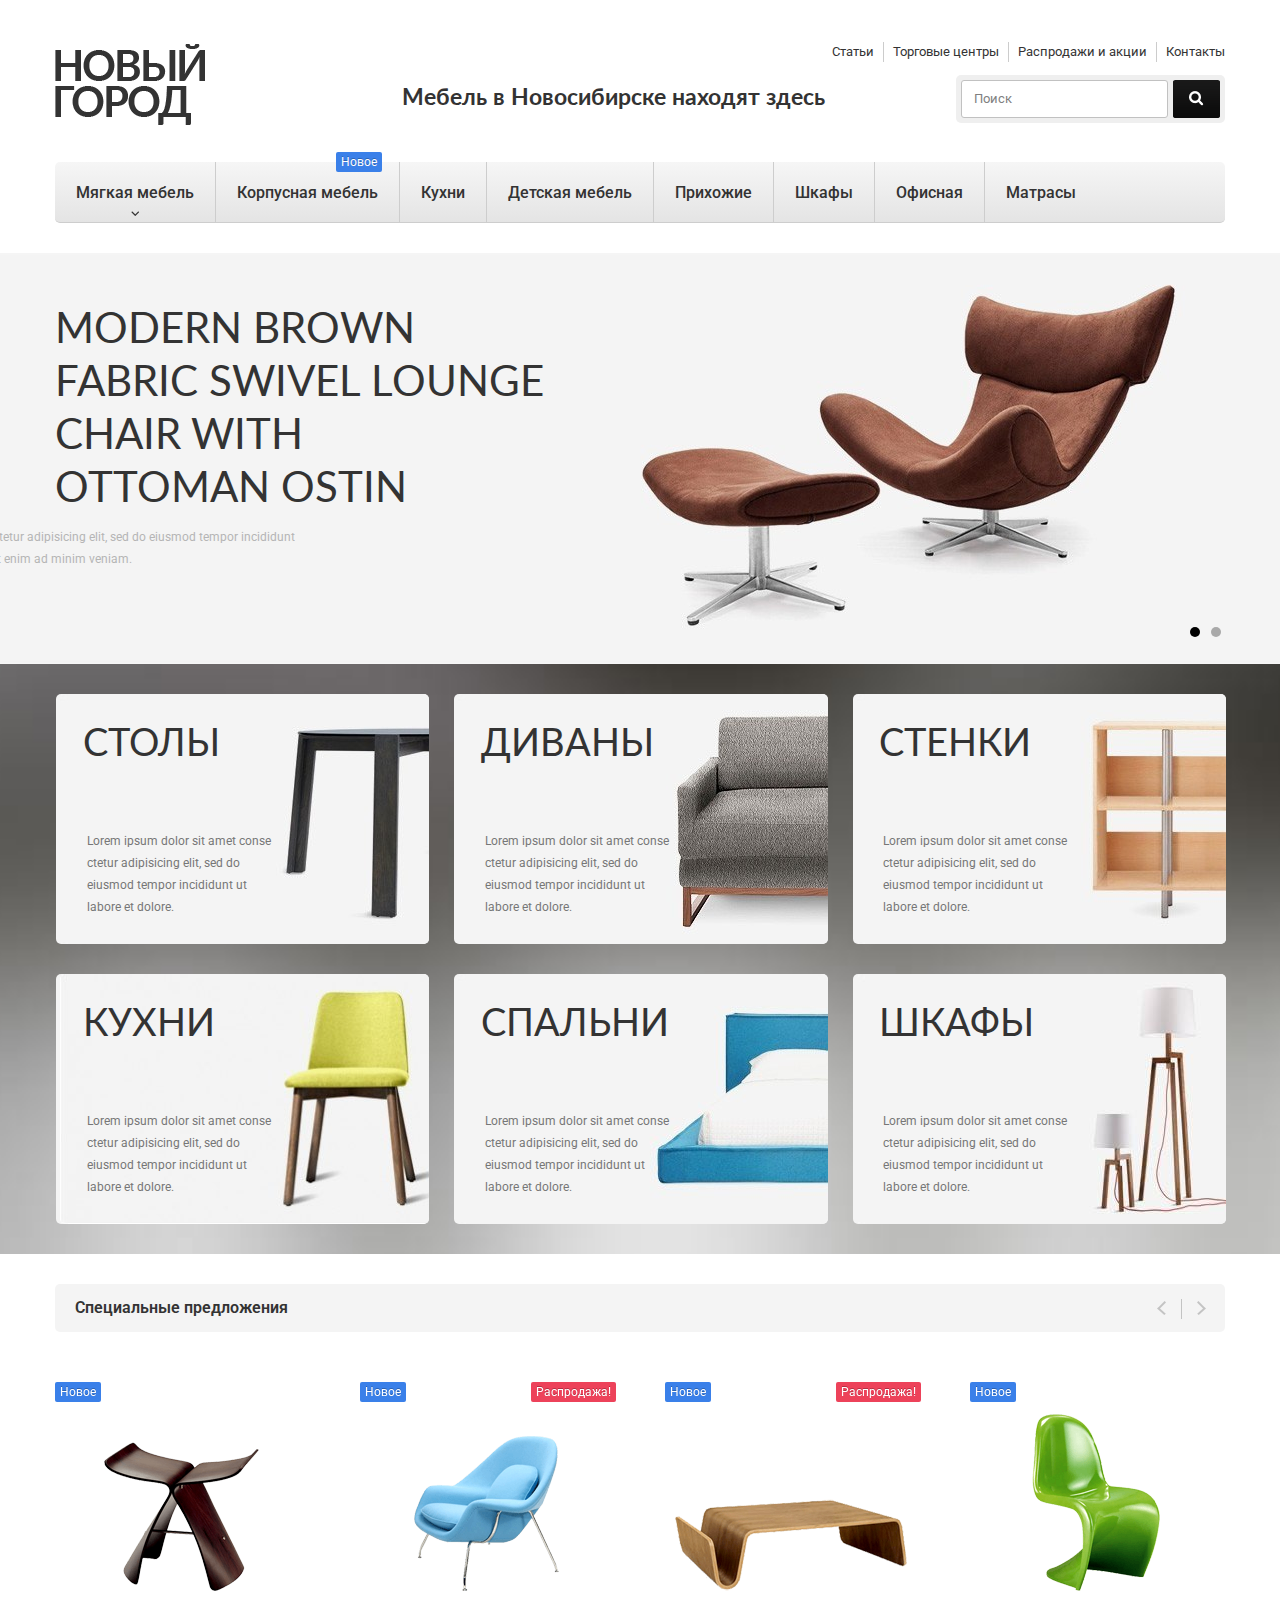
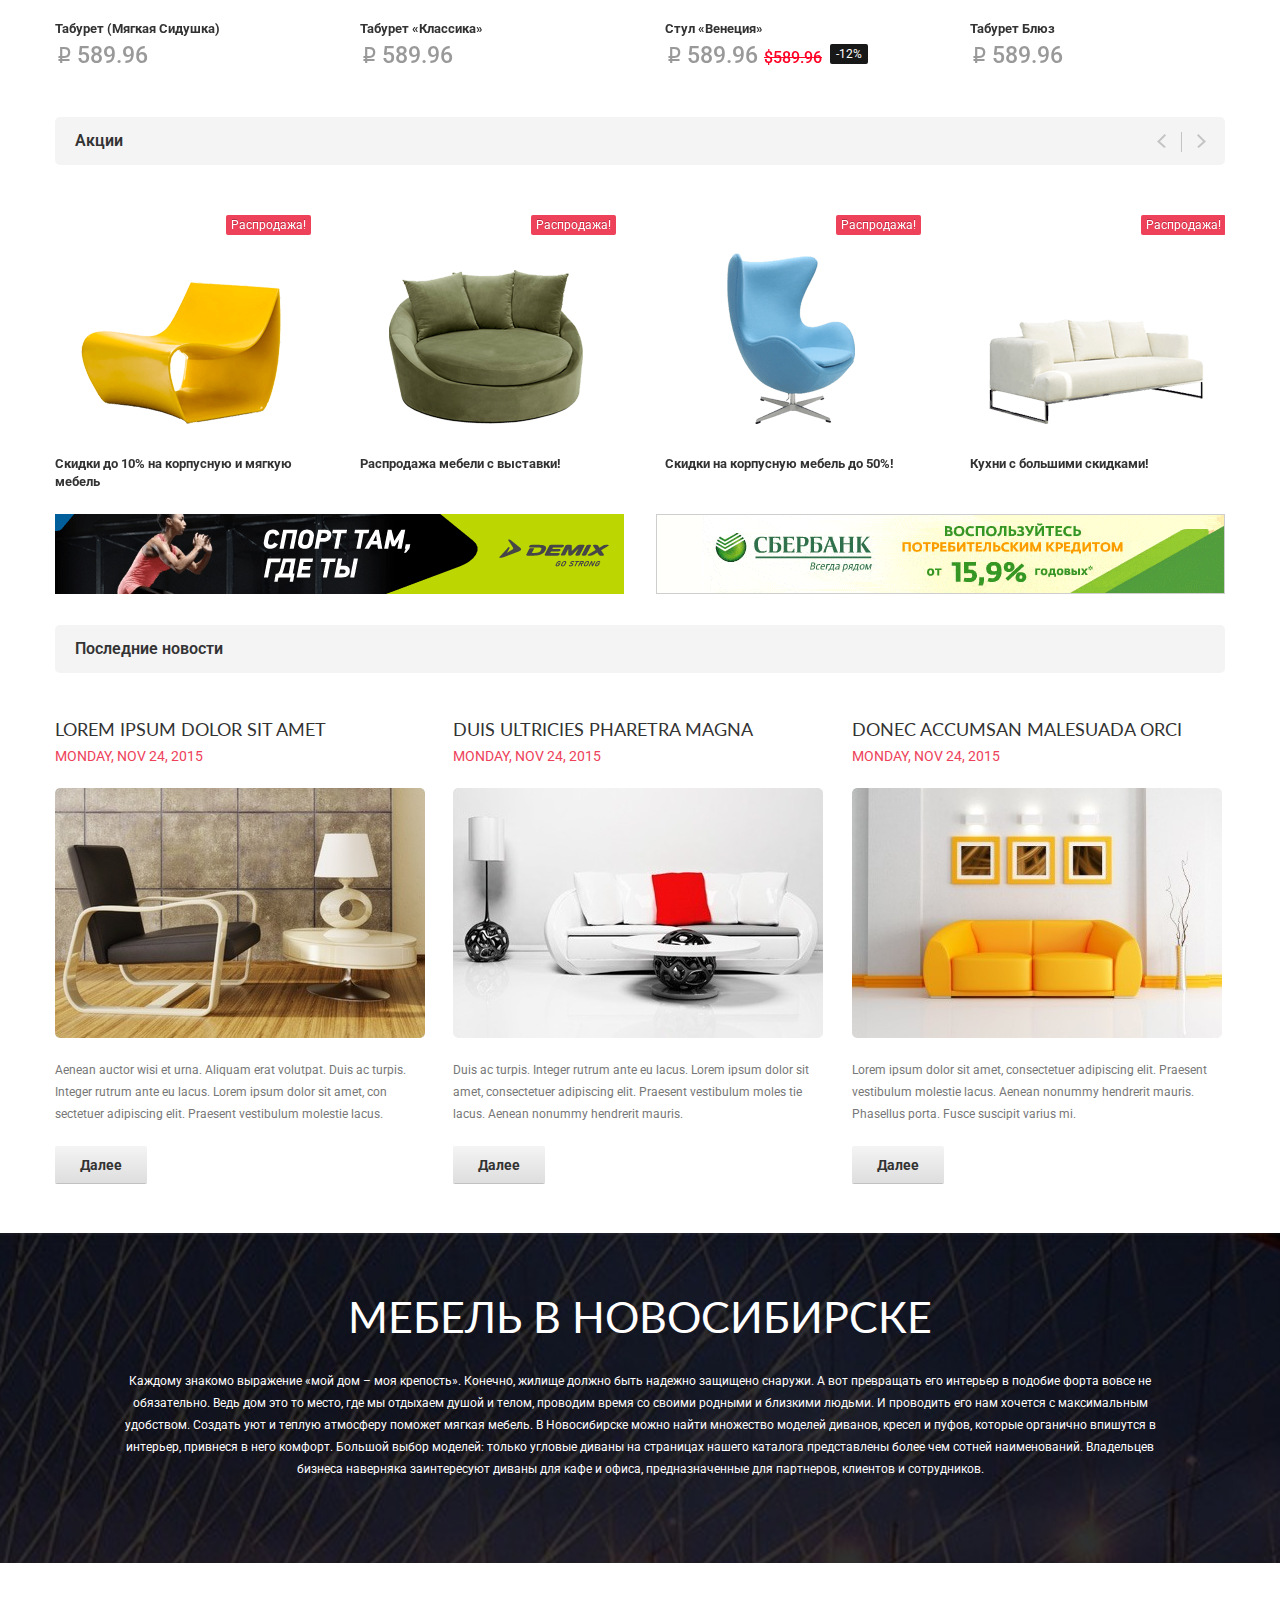
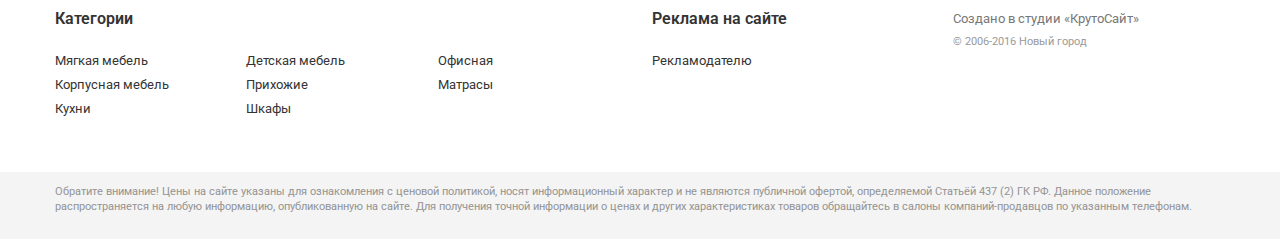
==== index.html @ 01417263 "first commit" ====
<!DOCTYPE HTML>
<html class="no-js">
<head>
  <meta http-equiv="Content-Type" content="text/html; charset=utf-8">
  <meta name="SKYPE_TOOLBAR" content="SKYPE_TOOLBAR_PARSER_COMPATIBLE" />
  <meta name = "format-detection" content = "telephone=no" />
  <meta name="viewport" content="width=device-width, initial-scale=1.0">
  <meta name="HandheldFriendly" content="true">
  <title>Новый город - Главная страница</title>
  <meta name="Description" content="">
  <meta name="Keywords" content="">
  <link rel="stylesheet" type="text/css" href="css/normalize.css" />
  <link rel="stylesheet" type="text/css" href="css/bootstrap.css" />
  <link rel="stylesheet" type="text/css" href="css/homeslider.css" />
  <link rel="stylesheet" type="text/css" href="css/slick.css" />
  <link rel="stylesheet" type="text/css" href="css/tm-media-parallax-styles.css" />
  <link rel="stylesheet" type="text/css" href="css/custom.css" />
  <link rel="stylesheet" type="text/css" href="css/bootstrap-responsive.css" />
  <link href='https://fonts.googleapis.com/css?family=Roboto:400,100,100italic,300,300italic,400italic,500,500italic,700,700italic,900,900italic&subset=latin,latin-ext,cyrillic-ext,cyrillic' rel='stylesheet' type='text/css'>
  <link href='https://fonts.googleapis.com/css?family=Lato:400,100,100italic,300,300italic,400italic,700,700italic,900,900italic&subset=latin,latin-ext,cyrillic-ext,cyrillic' rel='stylesheet' type='text/css'>
</head>

<body>

  <div class="wrapper">
  	
    <header>
      <div class="container-fluid">
       <div class="row-fluid">
        <ul class="top-nav pull-right">
          <li><a href="#">Статьи</a></li>
          <li><a href="#">Торговые центры</a></li>
          <li><a href="#">Распродажи и акции</a></li>
          <li><a href="#">Контакты</a></li>
        </ul>
      </div>
      <a href="#" title="" class="logo"><img src="img/logo.png" alt=""></a>
      <div class="top-search">
      	<form action="#" method="post">
         <fieldset>
           <input type="text" placeholder="Поиск">
           <input type="submit" value="">
         </fieldset>
       </form>
     </div>
     <span class="slogan">Мебель в Новосибирске находят здесь</span>
     <div class="clearfix"></div>
   </div>
 </header>
 
 <div class="nav_wrap">
  <div class="container-fluid">
   <span id="mobile_nav"></span>
   <ul class="nav">
    <li>
      <a href="#" class="sub">Мягкая мебель</a>
      <div class="megamenu">
        <div class="megamenu_wrap">
          <div class="megamenu_img"><a href="#"><img src="img/megamenu_img.jpg" alt=""></a></div>
          <div class="megamenu_content">
            <ul class="sub_categories">
              <li><a href="#">Диваны</a></li>
              <li><a href="#">Кресла</a></li>
              <li><a href="#">Диваны для кафе и офиса</a></li>
              <li><a href="#">Угловые диваны</a></li>
              <li><a href="#">Пуфы и банкетки</a></li>
              <li><a href="#">Бескаркасная мебель</a></li>
              <li><a href="#">Комплекты мягкой мебели</a></li>
              <li><a href="#">Элитные диваны</a></li>
              <li><a href="#">Кресла-качалки</a></li>
            </ul>
            <div class="megamenu_banner"><a href="#"><img src="img/megamenu_banner1.png" alt=""></a></div>
            <div class="megamenu_banner"><a href="#"><img src="img/megamenu_banner2.png" alt=""></a></div>
          </div>
          <div class="clearfix"></div>
        </div>
      </div>
    </li>
    <li><a href="#">Корпусная мебель <span class="label">Новое</span></a></li>
    <li><a href="#">Кухни</a></li>
    <li><a href="#">Детская мебель</a></li>
    <li><a href="#">Прихожие</a></li>
    <li><a href="#">Шкафы</a></li>
    <li><a href="#">Офисная</a></li>
    <li><a href="#">Матрасы</a></li>
  </ul>
</div>
</div>
<div class="nav_place"></div>


<div id="homepage-slider">
  <ul id="homeslider">
    <li class="homeslider-container">
      <a href="#" title="sample-1">
        <img src="img/main_slider/slider_img_1.jpg" alt="" />
      </a>
      <div class="homeslider-description">
        <h2>MODERN BROWN <br>FABRIC SWIVEL LOUNGE <br>CHAIR WITH <br>OTTOMAN OSTIN</h2>
        <p>Lorem ipsum dolor sit amet conse ctetur adipisicing elit, sed do eiusmod tempor incididunt ut labore et dolore magna aliqua. Ut enim ad minim veniam.</p>
      </div>
    </li>
    <li class="homeslider-container">
      <a href="#" title="sample-2">
        <img src="img/main_slider/slider_img_2.jpg" alt="" />
      </a>
      <div class="homeslider-description">
       <h2>Egg Chair <br>by Arne Jacobsen</h2>
       <p>Lorem ipsum dolor sit amet conse ctetur adipisicing elit, sed do eiusmod tempor incididunt ut labore et dolore magna aliqua. Ut enim ad minim veniam.</p>
     </div>
   </li>
 </ul>
</div>

<div class="categories container" id="parallax_box">
  <div class="container-fluid">
   <div class="row-fluid">
    <ul class="category_list">
      <li class="revealOnScroll span4">
        <a href="#" class="item-link">
          <img src="img/tables.jpg" class="item-img" alt="" />
          <span class="item-html">
            <strong>Столы</strong>
            <span>Lorem ipsum dolor sit amet conse ctetur adipisicing elit, sed do eiusmod tempor incididunt ut labore et dolore.</span>
          </span>
        </a>
      </li>
      <li class="revealOnScroll span4">
        <a href="#" class="item-link">
          <img src="img/sofas.jpg" class="item-img" alt="" />
          <span class="item-html">
            <strong>диваны</strong>
            <span>Lorem ipsum dolor sit amet conse ctetur adipisicing elit, sed do eiusmod tempor incididunt ut labore et dolore.</span>
          </span>
        </a>
      </li>
      <li class="revealOnScroll span4">
        <a href="#" class="item-link">
          <img src="img/walls.jpg" class="item-img" alt="" />
          <span class="item-html">
            <strong>стенки</strong>
            <span>Lorem ipsum dolor sit amet conse ctetur adipisicing elit, sed do eiusmod tempor incididunt ut labore et dolore.</span>
          </span>
        </a>
      </li>
      <li class="revealOnScroll span4">
        <a href="#" class="item-link">
          <img src="img/kitchens.jpg" class="item-img" alt="" />
          <span class="item-html">
            <strong>кухни</strong>
            <span>Lorem ipsum dolor sit amet conse ctetur adipisicing elit, sed do eiusmod tempor incididunt ut labore et dolore.</span>
          </span>
        </a>
      </li>
      <li class="revealOnScroll span4">
        <a href="#" class="item-link">
          <img src="img/bedrooms.jpg" class="item-img" alt="" />
          <span class="item-html">
            <strong>спальни</strong>
            <span>Lorem ipsum dolor sit amet conse ctetur adipisicing elit, sed do eiusmod tempor incididunt ut labore et dolore.</span>
          </span>
        </a>
      </li>
      <li class="revealOnScroll span4">
        <a href="#" class="item-link">
          <img src="img/cupboards.jpg" class="item-img" alt="" />
          <span class="item-html">
            <strong>шкафы</strong>
            <span>Lorem ipsum dolor sit amet conse ctetur adipisicing elit, sed do eiusmod tempor incididunt ut labore et dolore.</span>
          </span>
        </a>
      </li>
    </ul>
    <div class="show_more_mobile" id="show_more_categories">показать еще</div> 
  </div>   
</div>                       
</div>

<div class="container-fluid slider_box_wrap">
  <div class="headline">
    <h4>Специальные предложения</h4>
  </div>
  
  <div class="carousel_wrap">
    <div id="offers_slider" class="carousel_slider">
      <div class="slider_item">
        <div class="item_box">
          <span class="label label_left">Новое</span>
          <span class="item_preview">
            <a href="#"><img src="img/temp/img1.png" alt=""></a>
          </span>
          <span class="item_name">Табурет (Мягкая Сидушка)</span>
          <span class="item_cost"><span class="rub">i</span> 589.96</span>
        </div>
      </div>
      <div class="slider_item">
        <div class="item_box">
          <span class="label label_left">Новое</span>
          <span class="label label_right label_sale">Распродажа!</span>
          <span class="item_preview">
            <a href="#"><img src="img/temp/img2.png" alt=""></a>
          </span>
          <span class="item_name">Табурет «Классика»</span>
          <span class="item_cost"><span class="rub">i</span> 589.96</span>
        </div>
      </div>
      <div class="slider_item">
        <div class="item_box">
          <span class="label label_left">Новое</span>
          <span class="label label_right label_sale">Распродажа!</span>
          <span class="item_preview">
            <a href="#"><img src="img/temp/img3.png" alt=""></a>
          </span>
          <span class="item_name">Стул «Венеция»</span>
          <span class="item_cost"><span class="rub">i</span> 589.96</span>
          <span class="item_cost_old">$589.96</span>
          <span class="item_discount">-12%</span>
        </div>
      </div>
      <div class="slider_item">
        <div class="item_box">
          <span class="label label_left">Новое</span>
          <span class="item_preview">
            <a href="#"><img src="img/temp/img4.png" alt=""></a>
          </span>
          <span class="item_name">Табурет Блюз</span>
          <span class="item_cost"><span class="rub">i</span> 589.96</span>
        </div>
      </div>
      <div class="slider_item">
        <div class="item_box">
          <span class="label label_left">Новое</span>
          <span class="item_preview">
            <a href="#"><img src="img/temp/img1.png" alt=""></a>
          </span>
          <span class="item_name">Табурет (Мягкая Сидушка)</span>
          <span class="item_cost"><span class="rub">i</span> 589.96</span>
        </div>
      </div>
      <div class="slider_item">
        <div class="item_box">
          <span class="label label_left">Новое</span>
          <span class="label label_right label_sale">Распродажа!</span>
          <span class="item_preview">
            <a href="#"><img src="img/temp/img2.png" alt=""></a>
          </span>
          <span class="item_name">Табурет «Классика»</span>
          <span class="item_cost"><span class="rub">i</span> 589.96</span>
        </div>
      </div>
    </div>
  </div>
</div>

<div class="container-fluid slider_box_wrap">
  <div class="headline">
    <h4>Aкции</h4>
  </div>
  
  <div class="carousel_wrap">
    <div id="actions_slider" class="carousel_slider">
      <div class="slider_item">
        <div class="item_box">
          <span class="label label_right label_sale">Распродажа!</span>
          <span class="item_preview">
            <a href="#"><img src="img/temp/img5.png" alt=""></a>
          </span>
          <span class="action_text">Скидки до 10% на корпусную и мягкую мебель</span>
        </div>
      </div>
      <div class="slider_item">
        <div class="item_box">
          <span class="label label_right label_sale">Распродажа!</span>
          <span class="item_preview">
            <a href="#"><img src="img/temp/img6.png" alt=""></a>
          </span>
          <span class="action_text">Распродажа мебели с выставки!</span>
        </div>
      </div>
      <div class="slider_item">
        <div class="item_box">
          <span class="label label_right label_sale">Распродажа!</span>
          <span class="item_preview">
            <a href="#"><img src="img/temp/img7.png" alt=""></a>
          </span>
          <span class="action_text">Скидки на корпусную мебель до 50%!</span>
        </div>
      </div>
      <div class="slider_item">
        <div class="item_box">
          <span class="label label_right label_sale">Распродажа!</span>
          <span class="item_preview">
            <a href="#"><img src="img/temp/img8.png" alt=""></a>
          </span>
          <span class="action_text">Кухни с большими скидками!</span>
        </div>
      </div>
      <div class="slider_item">
        <div class="item_box">
          <span class="label label_right label_sale">Распродажа!</span>
          <span class="item_preview">
            <a href="#"><img src="img/temp/img7.png" alt=""></a>
          </span>
          <span class="action_text">Скидки на корпусную мебель до 50%!</span>
        </div>
      </div>
      <div class="slider_item">
        <div class="item_box">
          <span class="label label_right label_sale">Распродажа!</span>
          <span class="item_preview">
            <a href="#"><img src="img/temp/img8.png" alt=""></a>
          </span>
          <span class="action_text">Кухни с большими скидками!</span>
        </div>
      </div>
    </div>
  </div>
</div>  

<div class="banners_box">
  <div class="container-fluid">
    <div class="row-fluid">
      <div class="span6 pull-left"><a href="#"><img src="img/temp/banner1.png" alt=""></a></div>
      <div class="span6 pull-right"><a href="#"><img src="img/temp/banner2.png" alt=""></a></div>
    </div>
  </div>
</div>  

<div class="news_box" id="home_news">
  <div class="container-fluid">
    <div class="headline">
      <h4>Последние новости</h4>
    </div>
    <div class="row-fluid">
      <div class="span4 news_item">
        <h5>Lorem ipsum dolor sit amet</h5>
        <span class="news_date">Monday, Nov 24, 2015</span>
        <a href="#" class="news_item_img"><img src="img/temp/news_img1.jpg" alt=""></a>
        <p>Aenean auctor wisi et urna. Aliquam erat volutpat. Duis ac turpis. Integer rutrum ante eu lacus. Lorem ipsum dolor sit amet, con
          sectetuer adipiscing elit. Praesent vestibulum molestie lacus. </p>
          <a href="#" class="btn-link">Далее</a>
        </div>
        <div class="span4 news_item">
          <h5>Duis ultricies pharetra magna</h5>
          <span class="news_date">Monday, Nov 24, 2015</span>
          <a href="#" class="news_item_img"><img src="img/temp/news_img2.jpg" alt=""></a>
          <p>Duis ac turpis. Integer rutrum ante eu lacus. Lorem ipsum dolor 
            sit amet, consectetuer adipiscing elit. Praesent vestibulum moles
            tie lacus. Aenean nonummy hendrerit mauris. </p>
            <a href="#" class="btn-link">Далее</a>
          </div>
          <div class="span4 news_item">
            <h5>Donec accumsan malesuada orci</h5>
            <span class="news_date">Monday, Nov 24, 2015</span>
            <a href="#" class="news_item_img"><img src="img/temp/news_img3.jpg" alt=""></a>
            <p>Lorem ipsum dolor sit amet, consectetuer adipiscing elit. Praesent vestibulum molestie lacus. Aenean nonummy hendrerit mauris. Phasellus porta. Fusce suscipit varius mi. </p>
            <a href="#" class="btn-link">Далее</a>
          </div>
        </div>
      </div>
    </div>
    
    <div class="text_box container" id="text_box">
      <div class="container-fluid text-center">
       <div class="page-header">
        <h2>мебель в новосибирске</h2>
      </div>
      <p>Каждому знакомо выражение «мой дом – моя крепость». Конечно, жилище должно быть надежно защищено снаружи. А вот превращать его интерьер в подобие форта вовсе не обязательно. Ведь дом это то место, где мы отдыхаем душой и телом, проводим время со своими родными и близкими людьми. И проводить его нам хочется с максимальным удобством. Создать уют и теплую атмосферу поможет мягкая мебель. В Новосибирске можно найти множество моделей диванов, кресел и пуфов, которые органично впишутся в интерьер, привнеся в него комфорт. Большой выбор моделей: только угловые диваны на страницах нашего каталога представлены более чем сотней наименований. Владельцев бизнеса наверняка заинтересуют диваны для кафе и офиса, предназначенные для партнеров, клиентов и сотрудников.</p>
    </div>
  </div>
  
  <div class="push"></div>
</div>

<footer>
	<div class="foot_top">
    <div class="container-fluid">
      <div class="row-fluid">
        
        <div class="span6">
          <h4>Категории</h4>
          <ul class="nav_foot">
            <li><a href="#">Мягкая мебель</a></li>
            <li><a href="#">Детская мебель</a></li>
            <li><a href="#">Офисная</a></li>
            <li><a href="#">Корпусная мебель</a></li>
            <li><a href="#">Прихожие</a></li>
            <li><a href="#">Матрасы</a></li>
            <li><a href="#">Кухни</a></li>
            <li><a href="#">Шкафы</a></li>
          </ul>
        </div>
        <div class="span6">
          <div class="span6">
            <h4>Реклама на сайте</h4>
            <ul class="nav_foot">
              <li><a href="#">Рекламодателю</a></li>
            </ul>
          </div>
          <div class="span6">
            <span class="made">Создано в студии «<a href="#">КрутоСайт</a>»</span>
            <span class="copy">&copy; 2006-2016 Новый город</span>
          </div>
        </div>
        
      </div>
    </div>
  </div>
  <div class="foot_bottom">
  	<div class="container-fluid">
     <p>Обратите внимание! Цены на сайте указаны для ознакомления с ценовой политикой, носят информационный характер и не являются публичной офертой, определяемой Статьёй 437 (2) ГК РФ. Данное положение 
      распространяется на любую информацию, опубликованную на сайте. Для получения точной информации о ценах и других характеристиках товаров обращайтесь в салоны компаний-продавцов по указанным телефонам.</p>
    </div>
  </div>
</footer>


<script type="text/javascript" src="js/modernizr.min.js"></script>
<script type="text/javascript" src="js/jquery-1.11.3.min.js"></script>
<script type="text/javascript" src="js/jquery-migrate-1.2.1.min.js"></script>
<script type="text/javascript" src="js/bootstrap.min.js"></script> 
<script type="text/javascript" src="js/TimelineMax.min.js"></script>
<script type="text/javascript" src="js/TweenMax.min.js"></script>
<script type="text/javascript" src="js/jquery.bxslider.js"></script>
<script type="text/javascript" src="js/tm-media-parallax.js"></script>
<script type="text/javascript" src="js/device.min.js"></script> 
<script type="text/javascript" src="js/slick.js"></script> 
<script type="text/javascript" src="js/scrollreveal.js"></script>
<script type="text/javascript" src="js/scripts.js"></script> 


</body>
</html>
---- css/homeslider.css ----
@charset "UTF-8";/******************************************************************************Home Page Slider*******************************************************************************/
#homepage-slider{padding-left:0;padding-right:0;margin-bottom:0;width:100%;overflow:hidden;position:relative;z-index:1;}
 #homepage-slider #homeslider{margin:0 auto;padding:0;font-size:53px;}
 #homepage-slider #homeslider li + li + li .homeslider-description h2{width:42%;}
 #homepage-slider .homeslider-description{padding:0;width:1170px;cursor:pointer;font-family:"Lato", sans-serif;position:absolute;left:50%;-moz-transform:translateX(-50%);-ms-transform:translateX(-50%);-webkit-transform:translateX(-50%);transform:translateX(-50%);top:11.4%;}
 @media only screen and (max-width:1199px){#homepage-slider .homeslider-description{width:100%;padding:0 20px;box-sizing:border-box;}
 }
 #homepage-slider .homeslider-description h2{font-size:80%;line-height:1.25em;color:#333333;margin:0 0 1.2%;padding:0;text-transform:uppercase;width:45%;position:relative;}
@media only screen and (max-width:1180px){#homepage-slider .homeslider-description h2{font-size:70%;}
 #homepage-slider .homeslider-description h2 br{display:none;}
}
 #homepage-slider .homeslider-description p{font-family:"Roboto", sans-serif;font-size:12px;line-height:22px;width:42%;position:relative;}
@media only screen and (max-width:1180px){#homepage-slider .homeslider-description h2{font-size:50%;}
 }
 @media only screen and (max-width:767px){#homepage-slider .homeslider-description p{display:none;}
 #homepage-slider .homeslider-description h2{font-size:40%;}
 }
@media only screen and (max-width:460px){#homepage-slider .homeslider-description h2{font-size:30%;line-height:1.26;}
 }
@media only screen and (max-width:410px){#homepage-slider .homeslider-description h2{font-size:26%;}
 }
/*****************************************************************************BXSlider Styles********************************************************************************/
#homepage-slider .homeslider-container{position:relative;}
#homepage-slider .homeslider-image{position:absolute;left:0;top:0;}
#homepage-slider .bx-wrapper{position:relative;padding:0;*zoom:1;}
 #homepage-slider .bx-wrapper a{display:block;}
 #homepage-slider .bx-wrapper img{display:block;height:411px;position:relative;left:50%;margin-left:-959px;width:1918px;}
@media only screen and (max-width:999px){#homepage-slider .bx-wrapper img{height:300px;margin-left:-700px;width:1400px;}
}
@media only screen and (max-width:800px){#homepage-slider .bx-wrapper img{margin-left:-750px;}
}
@media only screen and (max-width:767px){#homepage-slider .bx-wrapper img{height:200px;margin-left:-500px;width:933px;}
}
@media only screen and (max-width:460px){#homepage-slider .bx-wrapper img{margin-left:-310px;height:140px;width:653px;}
}
@media only screen and (max-width:410px){#homepage-slider .bx-wrapper img{margin-left:-350px;}
}
#homepage-slider .bx-wrapper .bx-viewport{width:100%;}
#homepage-slider .bx-wrapper .bx-pager,#homepage-slider .bx-wrapper .bx-controls-auto{position:absolute;bottom:16px;width:100%;z-index:999;width:1170px;left:50%;-moz-transform:translateX(-50%);-ms-transform:translateX(-50%);-webkit-transform:translateX(-50%);transform:translateX(-50%);}
 @media (max-width:1180px){#homepage-slider .bx-wrapper .bx-pager, #homepage-slider .bx-wrapper .bx-controls-auto{width:100%;box-sizing:border-box;padding-right:20px;}
 }
 @media only screen and (max-width:460px){#homepage-slider .bx-wrapper .bx-pager, #homepage-slider .bx-wrapper .bx-controls-auto{bottom:2px;}
 }
#homepage-slider .bx-wrapper .bx-loading{min-height:50px;background:url(../img/bx_loader.gif) center center no-repeat white;height:100%;width:100%;position:absolute;top:0;left:0;z-index:2000;}
#homepage-slider .bx-wrapper .bx-pager{text-align:right;font-size:.85em;font-family:Arial, Helvetica, sans-serif;font-weight:bold;color:#666;padding-top:28px;}
#homepage-slider .bx-wrapper .bx-pager .bx-pager-item,#homepage-slider .bx-wrapper .bx-controls-auto .bx-controls-auto-item{display:inline-block;*zoom:1;*display:inline;}
#homepage-slider .bx-wrapper .bx-pager.bx-default-pager a{background:#a9a9a9;border:none;text-indent:9999px;display:block;width:10px;height:10px;margin:12px 4px 0 7px;outline:0;-moz-border-radius:15px;-webkit-border-radius:15px;border-radius:15px;}
#homepage-slider .bx-wrapper .bx-pager.bx-default-pager a:hover,#homepage-slider .bx-wrapper .bx-pager.bx-default-pager a.active{background:#000000;}
#homepage-slider .bx-wrapper .bx-prev{left:77px;}
 #homepage-slider .bx-wrapper .bx-prev:after{content:"\f104";}
 @media (max-width:1199px){#homepage-slider .bx-wrapper .bx-prev{left:40px;}
 }
 @media (max-width:767px){#homepage-slider .bx-wrapper .bx-prev{left:2px;}
 }
#homepage-slider .bx-wrapper .bx-next{right:72px;}
 #homepage-slider .bx-wrapper .bx-next:after{content:"\f105";}
 @media (max-width:1199px){#homepage-slider .bx-wrapper .bx-next{right:40px;}
 }
 @media (max-width:767px){#homepage-slider .bx-wrapper .bx-next{right:2px;}
 }
#homepage-slider .bx-wrapper .bx-controls-direction a{position:absolute;top:45.3%;outline:0;width:52px;height:52px;text-indent:-9999px;z-index:9999;margin:0;line-height:20px;border:none;}
 @media (max-width:991px){#homepage-slider .bx-wrapper .bx-controls-direction a{top:35%;}
 }
 @media (max-width:767px){#homepage-slider .bx-wrapper .bx-controls-direction a{top:34%;}
 }
 @media (max-width:479px){#homepage-slider .bx-wrapper .bx-controls-direction a{top:28%;}
 }
 #homepage-slider .bx-wrapper .bx-controls-direction a:before{height:48px;width:48px;display:block;background:none;content:".";text-indent:-9999px;position:absolute;left:0;top:0;z-index:1;font-size:18px;}
 #homepage-slider .bx-wrapper .bx-controls-direction a:after{-moz-transition:all 0.3s ease;-o-transition:all 0.3s ease;-webkit-transition:all 0.3s ease;transition:all 0.3s ease;display:block;width:48px;height:48px;color:#303030;text-indent:0;text-align:center;font-size:35px;font-family:"FontAwesome";position:absolute;top:0;left:2px;z-index:2;padding:16px 0 0 0;}
 #homepage-slider .bx-wrapper .bx-controls-direction a:hover:after{color:#ed425a;}
#homepage-slider .bx-wrapper .bx-controls-direction a.disabled{display:none;}
#homepage-slider .bx-wrapper .bx-controls-auto{text-align:center;}
#homepage-slider .bx-wrapper .bx-controls-auto .bx-start{display:block;width:10px;height:11px;outline:0;margin:0 3px;}
 #homepage-slider .bx-wrapper .bx-controls-auto .bx-start:before{content:'';font-family:"FontAwesome";color:#303030;}
#homepage-slider .bx-wrapper .bx-controls-auto .bx-stop{display:block;width:9px;height:11px;outline:0;margin:0 3px;}
 #homepage-slider .bx-wrapper .bx-controls-auto .bx-stop:before{content:'';font-family:"FontAwesome";color:#303030;}
#homepage-slider .bx-wrapper .bx-controls .bx-controls-auto{right:15px;width:35px;top:15px;}
#homepage-slider .bx-wrapper .bx-caption{position:absolute;bottom:0;left:0;background:#666;background:rgba(80, 80, 80, 0.75);width:100%;}
#homepage-slider .bx-wrapper .bx-caption span{color:white;font-family:Arial, Helvetica, sans-serif;display:block;font-size:.85em;padding:10px;}
.ie8 #homepage-slider .bx-wrapper .bx-controls-direction a:before{background:#333333;}
#bx-pager-thumb{text-align:center;padding:10px 0;}
 #bx-pager-thumb a{display:inline-block;max-width:150px;width:31%;}
 #bx-pager-thumb a img{max-width:100%;height:auto;}
---- css/tm-media-parallax-styles.css ----
.parallax_section{position:relative;width:100%;overflow:hidden;z-index:0;}
.parallax_section .parallax_inner{width:100%;height:100%;position:absolute;z-index:-1;top:0;left:0;background:#eff5f8;}
.parallax_section .parallax_inner:before{position:absolute;display:block;width:100%;height:100%;z-index:1;content:"";}
.parallax_section .parallax_inner .parallax_media{position:absolute;}
.parallax_section .parallax_inner video{max-width:inherit;}
.parallax_section .parallax_inner img{max-width:inherit !important;}
.parallax_section .info_alert{position:absolute;top:20px;background:#fff;}
.parallax_section .info_alert span{color:#000;display:block;}
.parallax_section.mobileState .parallax_inner{background-size:cover;background-repeat:no-repeat;background-position:center;}
.fixed_parallax_section{width:100%;min-height:200px;position:relative;background-size:cover;background-repeat:no-repeat;background-position:50% 50%;}
---- css/custom.css ----
@font-face{font-family:'Rouble';src:url('fonts/rouble.eot');src:url('fonts/rouble.eot?#iefix') format('embedded-opentype'), url('fonts/rouble.woff') format('woff'), url('fonts/rouble.ttf') format('truetype'), url('fonts/rouble.svg#Rouble') format('svg');font-weight:normal;font-style:normal;}
html, body{height:100%;}
.wrapper{background:#fff;width:100%;margin:0 auto;min-height:100%;height:auto;margin:0 auto -250px;overflow:hidden;}
.wrap{box-sizing:border-box;margin:0 auto;max-width:1170px;}
/* ############### begin main page ############ */
/* begin header */
header{padding:42px 0 37px;}
.top-nav{text-align:right;}
.top-nav li{display:inline-block;vertical-align:top;position:relative;margin:0 0 0 6px;padding:2px 0 0 10px;}
.top-nav li:before{content:'';background:#cccccc;height:20px;width:1px;position:absolute;top:0px;left:0px;}
.top-nav li:first-child:before{background:none;}
.top-nav li a{font-size:13px;line-height:15px;display:block;}
.logo{display:block;float:left;position:relative;top:-19px;margin-bottom:-19px;width:150px;z-index:200;}
.logo img{display:block;}
.top-search{background:#efefef;border-radius:5px;box-sizing:border-box;float:right;margin:12px 0 0;padding:5px 57px 5px 5px;width:269px;position:relative;z-index:200;}
.top-search form input[type="submit"]{border:0px;background:url(../img/icons.png) no-repeat 0 0;height:38px;width:47px;position:absolute;top:5px;right:5px;cursor:pointer;}
.slogan{text-align:center;display:block;color:#333333;font:700 23px/26px Lato, Arial, Helvetica, sans-serif;padding:20px 0 0;position:relative;z-index:100;left:33px;}
.nav_place{display:none;height:61px;margin-bottom:30px;}
.nav_wrap{margin-bottom:30px;width:100%;}
.nav_wrap.fixed{position:fixed;top:0px;left:0px;z-index:1000;}
.nav_wrap.fixed .nav,.nav_wrap.fixed .nav > li > a{height:45px;}
.nav_wrap.fixed .nav > li > a{padding-top:11px;}
.nav_wrap.fixed .nav{border-radius:0 0 4px 4px;}
.nav_wrap.fixed .nav > li:first-child > a,.nav_wrap.fixed .nav > li:first-child > a::before{border-radius:0 0 0 4px;}
.nav > li > a.sub:after{bottom:6px;}
.label{background:#3a80e9;position:absolute;top:-10px;right:17px;border-radius:2px;color:#fff;font-size:12px;line-height:13px;font-weight:normal;display:block;padding:4px 5px 3px;z-index:800;}
.nav_wrap.fixed .label{top:0px;padding-top:2px;padding-bottom:2px;padding:2px 3px;font-size:9px;line-height:9px;right:3px;}
.megamenu{display:none;text-align:left;position:absolute;top:60px;left:0px;z-index:1000;}
.megamenu_wrap{width:100%;box-sizing:border-box;padding:20px 24px 20px 40px;background:#f4f4f4;/* Old browsers */
background:-moz-linear-gradient(top, #f4f4f4 0%, #dddddd 100%);/* FF3.6-15 */
background:-webkit-linear-gradient(top, #f4f4f4 0%,#dddddd 100%);/* Chrome10-25,Safari5.1-6 */
background:linear-gradient(to bottom, #f4f4f4 0%,#dddddd 100%);/* W3C, IE10+, FF16+, Chrome26+, Opera12+, Safari7+ */
filter:progid:DXImageTransform.Microsoft.gradient( startColorstr='#f4f4f4', endColorstr='#dddddd',GradientType=0 );/* IE6-9 */
border-bottom:1px solid #c1c1c1;-moz-border-radius:0 0 4px 4px;-webkit-border-radius:0 0 4px 4px;border-radius:0 0 4px 4px;margin:4px 0 0;}
.nav_wrap.fixed .megamenu_wrap{margin-top:1px;}
.megamenu_img{float:right;width:25%;}
.megamenu_img a img{display:block;margin:0 auto;-moz-transition:all 0.3s ease;-o-transition:all 0.3s ease;-webkit-transition:all 0.3s ease;transition:all 0.3s ease;max-width:100%;}
.megamenu_content{float:left;position:relative;width:75%;}
.sub_categories{width:100%;}
.sub_categories li{display:inline-block;vertical-align:top;width:33%;padding:0 0 8px;}
.sub_categories li a{font-size:16px;font-weight:500;padding-right:10px;}
.megamenu_banner{display:inline-block;vertical-align:top;width:41.9%;margin:70px 2.7% 0 0;}
.megamenu_banner a{display:block;max-width:343px;max-height:148px;overflow:hidden;}
.megamenu_banner a img{max-width:100%;-moz-transition:all 0.3s ease;-o-transition:all 0.3s ease;-webkit-transition:all 0.3s ease;transition:all 0.3s ease;display:block;}
.megamenu_img a:hover img,.megamenu_banner a:hover img{-moz-transform:scale(1.03, 1.03);-ms-transform:scale(1.03, 1.03);-webkit-transform:scale(1.03, 1.03);transform:scale(1.03, 1.03);}
 /* end header */
/* begin categories */
.categories{margin-bottom:30px;}
.parallax_section{position:relative;width:100%;overflow:hidden;z-index:0;}
.category_wrap{margin:0 auto;max-width:1170px;overflow:hidden;}
.category_list{margin:0px;text-align:center;padding:30px 0 0;position:relative;left:1px;}
.category_list li{margin-bottom:30px;text-align:left;overflow:hidden;border-radius:5px;background:#f4f4f4;max-width:374px;}
.row-fluid .category_list [class*="span"]:nth-child(4){margin-left:0px;}
.category_list li img{-moz-transition:all 0.35s ease;-o-transition:all 0.35s ease;-webkit-transition:all 0.35s ease;transition:all 0.35s ease;max-width:100%;height:auto;margin:0 auto;position:relative;right:-4px;border-radius:5px;}
.category_list li a{position:relative;font-size:38px;display:block;overflow:hidden;-moz-border-radius:5px;-webkit-border-radius:5px;border-radius:5px;}
.category_list li a .item-html{position:absolute;top:10%;left:7.2%;width:52%;height:90%;}
.category_list li a strong{color:#333333;display:block;font:400 38px/44px Lato, Arial, Helvetica, sans-serif;margin:0 0 9%;padding:0;text-transform:uppercase;}
.category_list li a .item-html span{-moz-transition:color 0.3s ease;-o-transition:color 0.3s ease;-webkit-transition:color 0.3s ease;transition:color 1.3s ease;font:400 12px/22px "Roboto", sans-serif;margin:0 0 0 4px;display:block;color:#777777;position:absolute;bottom:26px;left:0px;}
.category_list li a:hover .item-html span{color:#000;}
.show_more_mobile{display:none;}
/* end categories */
/* begin offers & actions */
.slider_box_wrap{overflow:hidden;}
.headline{background:#f4f4f4;border-radius:5px;padding:12px 20px;}
.carousel_wrap,.items_wrap{position:relative;left:-49px;margin-right:-49px;}
.carousel_slider{padding:50px 0 42px;position:relative;}
.carousel_slider#actions_slider{padding-bottom:23px;}
.item_box{display:block;position:relative;padding:32px 0 0;margin:0 0 0 49px;}
.item_box .label{top:0px;}
.label_left{right:auto;left:0px;}
.label_right{right:0px;}
.label_sale{background:#ed425a;}
.item_preview{height:177px;position:relative;display:block;width:252px;}
.item_preview img{display:block;position:absolute;top:auto;left:0;right:0;bottom:0;margin:auto;max-width:100%;max-height:100%;webkit-transition:all 0.5s linear;-o-transition:all 0.5s linear;transition:all 0.5s linear;}
.item_name{color:#333333;display:block;font-size:13px;line-height:16px;font-weight:bold;padding:30px 0 1px;}
.item_cost{color:#999999;font-size:23px;font-weight:500;line-height:34px;display:inline-block;vertical-align:baseline;}
.item_cost_old{color:#fe0326;font-size:16px;font-weight:500;line-height:34px;display:inline-block;vertical-align:baseline;text-decoration:line-through;padding:0 0 0 3px;}
.item_discount{background:#191818;color:#fff;font-size:12px;line-height:12px;border-radius:2px;display:inline-block;vertical-align:baseline;padding:4px 6px;position:relative;top:-5px;margin:0 0 0 5px;}
.rub{font-family:Rouble;}
.action_text{color:#333333;font-size:13px;line-height:18px;font-weight:bold;display:block;padding:31px 0 0;}
/* end offers & actions */
/* begin banners */
.banners_box{padding:0 0 31px;}
.banners_box img{display:block;max-width:100%;}
.banners_box .pull-right img{float:right;}
/* end banners */
/* begin news */
.news_box{padding:0 0 50px;}
.news_item{padding:44px 0 0;}
.news_date{display:block;color:#ed425a;font-size:14px;line-height:15px;text-transform:uppercase;padding:8px 0 0;}
.news_item img{margin:24px 0 21px;display:block;max-width:100%;border-radius:5px;-moz-transition:all 0.3s ease;-o-transition:all 0.3s ease;-webkit-transition:all 0.3s ease;transition:all 0.3s ease;}
.news_item_img:hover img{-moz-box-shadow:8px 8px 5px -7px rgba(0, 0, 0, 0.5);-webkit-box-shadow:8px 8px 5px -7px rgba(0, 0, 0, 0.5);box-shadow:8px 8px 5px -7px rgba(0, 0, 0, 0.5);}
.news_item p{font-size:12px;line-height:22px;padding:0 0 11px;}
/* end news */
/* begin text box */
.text_box{background:url(../img/text_bg.jpg) no-repeat top center;min-height:330px;background-size:cover;color:#fff;padding-bottom:30px;box-sizing:border-box;margin-bottom:27px;}
.text_box h2{color:#fff;font:normal 43px/53px Lato, Arial, Helvetica, sans-serif;text-transform:uppercase;}
.text_box p{font-size:12px;line-height:22px;margin:0 auto 10px;max-width:1035px;}
/* end text box */
/* begin footer */
footer{height:250px;box-sizing:border-box;padding:17px 0 0;position:relative;}
.push{clear:both;height:250px;width:100%;}
.foot_top{min-height:165px;box-sizing:border-box;padding-bottom:30px;}
.nav_foot{padding:22px 0 0;}
.nav_foot li{display:inline-block;vertical-align:top;width:32.9%;padding-bottom:9px;}
.nav_foot li a{font-size:13px;line-height:15px;display:block;}
.made{font-size:13px;display:block;padding:1px 0 0 8px;}
.made a{color:#777777;font-size:13px;}
.made a:hover{text-decoration:underline;}
.copy{font-size:11px;color:#999999;display:block;padding:2px 0 0 8px;}
.foot_bottom{background:#f4f4f4;min-height:68px;border-bottom:1px solid #fff;box-sizing:border-box;padding:12px 0 6px;position:absolute;bottom:0px;left:0px;width:100%;}
.foot_bottom p{color:#939393;font-size:11px;line-height:15px;}
/* end footer */
/* ############### end main page ############ */
/* ############### begin article page ############ */
.content_img{display:block;max-width:100%;}
.articles_content{padding-bottom:24px;}
.article_content .content_img{margin-top:46px;box-shadow:0px 0px 0px 2px #f3f2f2;-webkit-box-shadow:0px 0px 0px 2px #f3f2f2;-moz-box-shadow:0px 0px 0px 2px #f3f2f2;}
article h1{padding-bottom:9px;}
article strong{color:#020000;font-weight:500;font-size:16px;}
article p{margin-bottom:21px;}
.row-fluid.article_content [class*="span"].span7{margin-left:0px;padding-right:10px;}
.row-fluid.article_content [class*="span"].span5{width:41%;margin-left:0px;}
.photo_box{padding:14px 0 0;}
.photo_box .row-fluid{position:relative;width:auto;left:-2%;margin-right:-2%;}
.photo_slider_wrap{position:relative;left:-30px;margin-right:-30px;text-align:left;}
.mobile_slider{height:0px;overflow:hidden;}
.hd{border-top:1px solid #cdcdcd;padding:14px 0 0;}
.photo_box h4{padding-bottom:44px;}
.photo_slider_content{padding-left:30px;}
.photo_box_content{margin-bottom:65px;display:inline-block;vertical-align:top;margin-left:2%;width:22.74%;}
.photo_slider_item{float:left;margin-bottom:65px;width:25%;}
.photo_slider_content img,.photo_box_content img{display:block;max-width:100%;}
.photo_slider_content span,.photo_box_content span{display:block;font-weight:500;color:#333333;padding:29px 0 0;line-height:16px;font-size:13px;}
/* ############### end article page ############ */
/* ############### begin articles page ############ */
.row-fluid.articles_content [class*="span"].span3{padding-bottom:13px;width:17.9%;}
.row-fluid.articles_content [class*="span"].span6{width:59.9%;}
/* ############### end articles page ############ */
/* ############### begin category page ############ */
.sub_category_box{padding:2px 0 24px;}
.sub_category_wrap{overflow:hidden;text-align:left;}
.sub_category_slider{margin:12px -6px 0 0;position:relative;left:-6px;height:auto;}
.sub_cat_slider_content{margin-left:6px;}
.sub_category_slider a{display:block;border:1px solid #cdcdcd;}
.sub_category_slider img{display:block;max-width:100%;margin:0 auto;height:142px;width:auto;}
.sub_category_slider span{font-size:14px;line-height:18px;text-transform:uppercase;font-weight:500;display:block;padding:14px 6px 0;color:#333333;text-align:center;}
.items_filter{padding:1px 0 19px;display:table;width:100%;position:relative;}
.items_filter .container-fluid{position:relative;}
.items_filter label,.show_box > span{color:#333333;font-weight:500;padding:6px 12px 0 0;display:inline-block;vertical-align:top;}
.items_filter label{float:left;}
.sort_box{float:left;width:auto;position:relative;z-index:900;}
.select1{float:left;width:162px;}
.select2{display:inline-block;vertical-align:top;width:66px;}
.show_box{text-align:center;width:260px;position:absolute;top:0px;left:50%;margin-left:-121px;z-index:800;}
.show_box > span{padding:6px 0 0 10px;white-space:nowrap;font-weight:normal;}
.page_box{border-top:1px solid #cdcdcd;padding:18px 0 12px;position:relative;display:table;width:100%;}
.items_showing{float:left;color:#333333;padding:7px 0 0;position:relative;z-index:200;}
.item_box_wrap{display:inline-block;vertical-align:top;width:24.76%;padding-top:24px;padding-bottom:34px;}
.items_container{border-bottom:1px solid #cdcdcd;padding-bottom:6px;margin-bottom:27px;}
.mobile_category_list{display:none;}
/* ############### end category page ############ */
/* ############### begin company page ############ */
.contacts{display:table;width:100%;position:relative;top:-5px;}
.contacts span,.contacts span a,.address span{color:#333333;font-weight:500;font-size:16px;line-height:18px;display:block;}
.contacts span a{display:inline;text-decoration:underline;}
.contacts span a:hover{text-decoration:none;}
.contact_box{float:left;border-top:1px solid #cdcdcd;width:45%;padding:13px 0 7px;}
.contact_box:nth-child(1){float:right;width:52.3%;}
.address{border-top:1px solid #cdcdcd;padding:15px 0 0;}
.address ul{padding:8px 0 0;}
.address ul li{position:relative;padding:0 0 7px 18px;list-style-type:none;}
.address ul li:before{content:'';border-left:9px solid #cdcdcd;border-top:5px solid transparent;border-bottom:5px solid transparent;height:0;width:0;position:absolute;top:5px;left:1px;}
.address ul li address{font-style:normal;display:block;margin:0px;}
.text_box2{background:#f4f4f4;padding:24px 26px 23px;position:relative;}
.quot_icon{background:url(../img/icons.png) no-repeat 0 -56px;height:15px;width:24px;display:block;margin-bottom:15px;margin-left:2px;}
.text_slider{font-size:12px;line-height:16px;padding-bottom:17px;}
.text_slider_nav{height:22px;margin:0 auto;width:50px;position:relative;left:-6px;}
/* ############### end company page ############ */
/* ############### begin sale page ############ */
.sale_content .contact_box{float:right;width:52.3%;}
.sale_content .contact_box:nth-child(1){float:left;width:45%;}
.items_container_style .top_pager{border-top:0px;}
/* ############### end sale page ############ */
/* ############### begin page ############ */
.page_content{padding-bottom:18px;}
.item_page_left{float:left;width:48.7%;overflow:hidden;}
.item_photo_slider{margin-bottom:18px;position:relative;width:100%;}
.slider-nav{position:relative;width:19.6% !important;float:left !important;}
.slider-nav span{display:block;margin-bottom:2px;padding:3px;border:2px solid #f4f4f4;box-sizing:border-box;}
.slider-nav img{width:100%;height:auto;cursor:pointer;display:block;}
.slider-nav .slick-current span{border-color:#cdcdcd;}
.slider-for{float:none !important;margin-left:19.8%;padding:1px 0 0;}
.slider-for img{width:100%;height:auto;padding:3px;border:2px solid #f4f4f4;box-sizing:border-box;display:block;}
.item_page_right{float:right;width:50%;padding:4px 0 0 9px;box-sizing:border-box;position:relative;}
.discount_box{float:left;width:60%;padding:5px 0 0;}
.discount_box .item_discount{background:#fe6a6a;top:-1px;margin-left:1px;}
.discount_box .item_cost_old{padding-left:0px;}
.updated{float:right;width:40%;font-size:13px;line-height:15px;text-align:right;padding:11px 3px 0 0;box-sizing:border-box;}
.new_cost{color:#999999;font-size:23px;line-height:24px;font-weight:500;display:block;position:relative;left:-2px;}
.item_page_right p{padding-top:34px;}
.item_page_right .contacts{padding-top:27px;}
.item_page_right .contact_box,.item_page_right .address{float:none !important;width:100% !important;padding:12px 0 43px;}
.video_box{margin-left:2px;margin:0 0 12px 2px;}
.video_box h4{display:none;}
.video_box video,.video_box img{width:100%;height:auto;display:block;}
.btn_discount{border-radius:2px;height:38px;position:relative;margin-bottom:-18px;margin-top:9px;padding:10px 17px 0;}
/* ############### end page ############ */
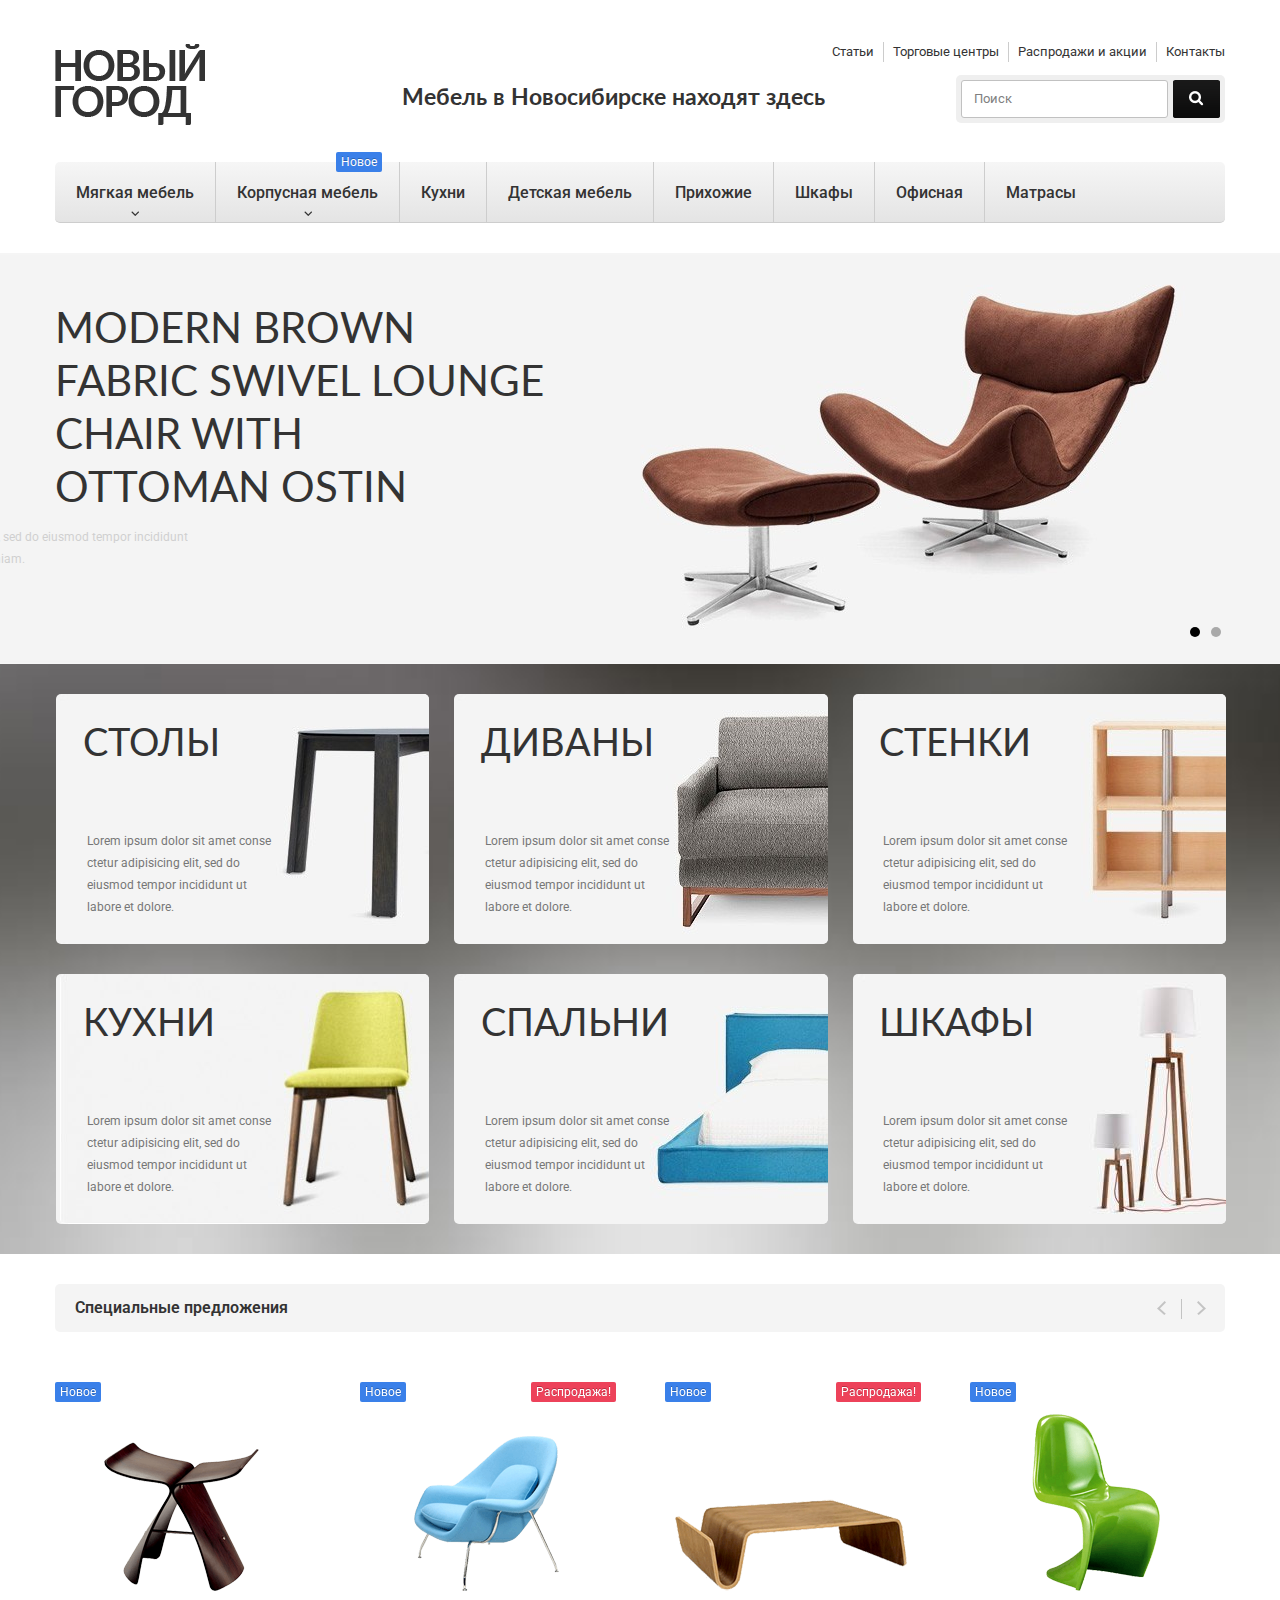
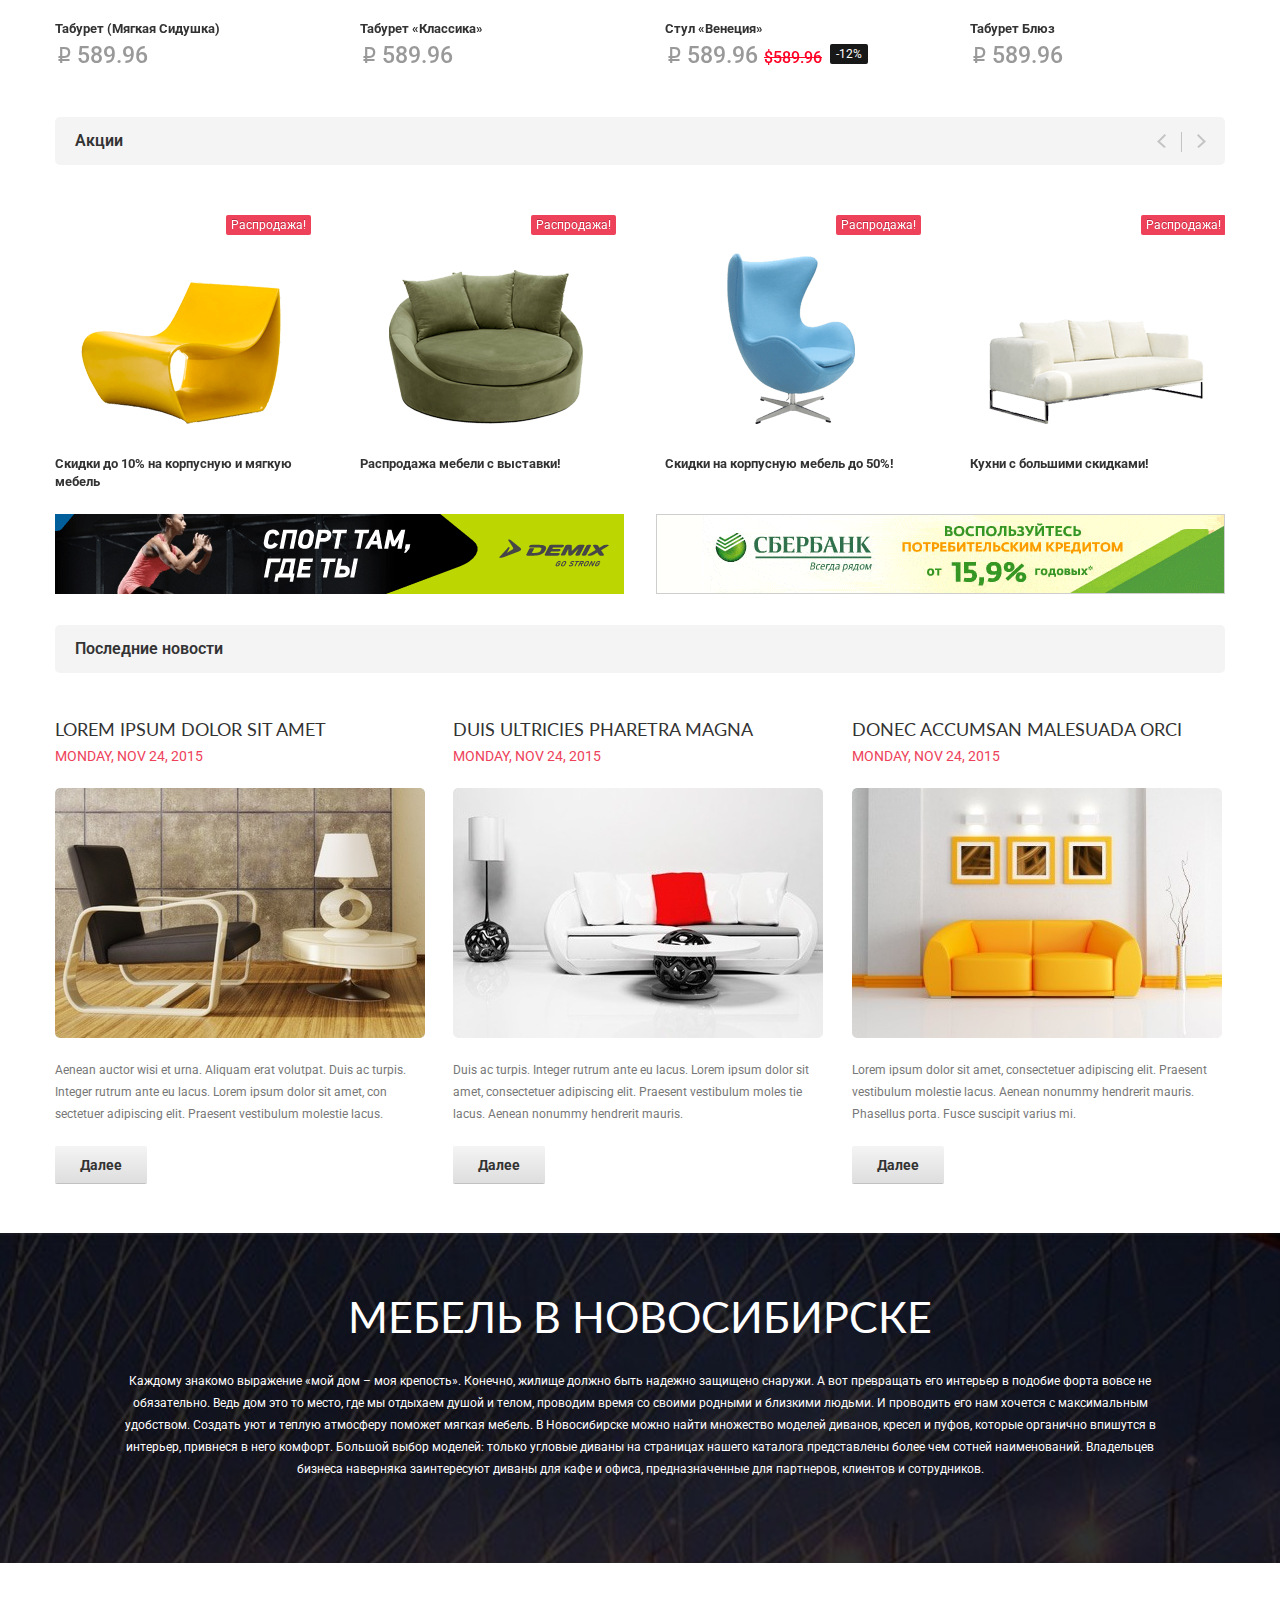
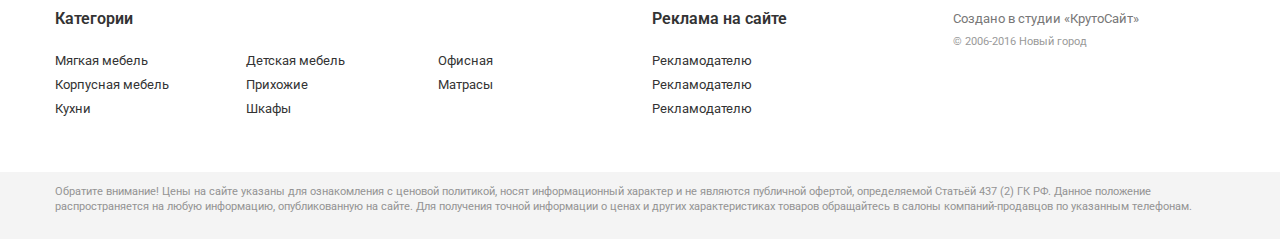
==== commit 9ece9d90: "change before work-version" ====
--- a/index.html
+++ b/index.html
@@ -22,11 +22,11 @@
 
 <body>
 
-  <div class="wrapper">
+<div class="wrapper">
   	
-    <header>
-      <div class="container-fluid">
-       <div class="row-fluid">
+  <header>
+    <div class="container-fluid">
+    	<div class="row-fluid">
         <ul class="top-nav pull-right">
           <li><a href="#">Статьи</a></li>
           <li><a href="#">Торговые центры</a></li>
@@ -34,310 +34,330 @@
           <li><a href="#">Контакты</a></li>
         </ul>
       </div>
-      <a href="#" title="" class="logo"><img src="img/logo.png" alt=""></a>
+    	<a href="#" title="" class="logo"><img src="img/logo.png" alt=""></a>
       <div class="top-search">
       	<form action="#" method="post">
-         <fieldset>
-           <input type="text" placeholder="Поиск">
-           <input type="submit" value="">
-         </fieldset>
-       </form>
-     </div>
-     <span class="slogan">Мебель в Новосибирске находят здесь</span>
-     <div class="clearfix"></div>
-   </div>
- </header>
- 
- <div class="nav_wrap">
-  <div class="container-fluid">
-   <span id="mobile_nav"></span>
-   <ul class="nav">
-    <li>
-      <a href="#" class="sub">Мягкая мебель</a>
-      <div class="megamenu">
-        <div class="megamenu_wrap">
-          <div class="megamenu_img"><a href="#"><img src="img/megamenu_img.jpg" alt=""></a></div>
-          <div class="megamenu_content">
-            <ul class="sub_categories">
-              <li><a href="#">Диваны</a></li>
-              <li><a href="#">Кресла</a></li>
-              <li><a href="#">Диваны для кафе и офиса</a></li>
-              <li><a href="#">Угловые диваны</a></li>
-              <li><a href="#">Пуфы и банкетки</a></li>
-              <li><a href="#">Бескаркасная мебель</a></li>
-              <li><a href="#">Комплекты мягкой мебели</a></li>
-              <li><a href="#">Элитные диваны</a></li>
-              <li><a href="#">Кресла-качалки</a></li>
-            </ul>
-            <div class="megamenu_banner"><a href="#"><img src="img/megamenu_banner1.png" alt=""></a></div>
-            <div class="megamenu_banner"><a href="#"><img src="img/megamenu_banner2.png" alt=""></a></div>
-          </div>
-          <div class="clearfix"></div>
-        </div>
-      </div>
-    </li>
-    <li><a href="#">Корпусная мебель <span class="label">Новое</span></a></li>
-    <li><a href="#">Кухни</a></li>
-    <li><a href="#">Детская мебель</a></li>
-    <li><a href="#">Прихожие</a></li>
-    <li><a href="#">Шкафы</a></li>
-    <li><a href="#">Офисная</a></li>
-    <li><a href="#">Матрасы</a></li>
-  </ul>
-</div>
-</div>
-<div class="nav_place"></div>
-
-
-<div id="homepage-slider">
-  <ul id="homeslider">
-    <li class="homeslider-container">
-      <a href="#" title="sample-1">
-        <img src="img/main_slider/slider_img_1.jpg" alt="" />
-      </a>
-      <div class="homeslider-description">
-        <h2>MODERN BROWN <br>FABRIC SWIVEL LOUNGE <br>CHAIR WITH <br>OTTOMAN OSTIN</h2>
-        <p>Lorem ipsum dolor sit amet conse ctetur adipisicing elit, sed do eiusmod tempor incididunt ut labore et dolore magna aliqua. Ut enim ad minim veniam.</p>
-      </div>
-    </li>
-    <li class="homeslider-container">
-      <a href="#" title="sample-2">
-        <img src="img/main_slider/slider_img_2.jpg" alt="" />
-      </a>
-      <div class="homeslider-description">
-       <h2>Egg Chair <br>by Arne Jacobsen</h2>
-       <p>Lorem ipsum dolor sit amet conse ctetur adipisicing elit, sed do eiusmod tempor incididunt ut labore et dolore magna aliqua. Ut enim ad minim veniam.</p>
-     </div>
-   </li>
- </ul>
-</div>
-
-<div class="categories container" id="parallax_box">
-  <div class="container-fluid">
-   <div class="row-fluid">
-    <ul class="category_list">
-      <li class="revealOnScroll span4">
-        <a href="#" class="item-link">
-          <img src="img/tables.jpg" class="item-img" alt="" />
-          <span class="item-html">
-            <strong>Столы</strong>
-            <span>Lorem ipsum dolor sit amet conse ctetur adipisicing elit, sed do eiusmod tempor incididunt ut labore et dolore.</span>
-          </span>
+        	<fieldset>
+          	<input type="text" placeholder="Поиск">
+            <input type="submit" value="">
+          </fieldset>
+        </form>
+      </div>
+      <span class="slogan">Мебель в Новосибирске находят здесь</span>
+      <div class="clearfix"></div>
+    </div>
+  </header>
+  
+  <div class="nav_wrap">
+    <div class="container-fluid">
+    	<span id="mobile_nav"></span>
+      <ul class="nav">
+        <li>
+          <a href="#" class="sub">Мягкая мебель</a>
+          <div class="megamenu">
+            <div class="megamenu_wrap">
+              <div class="megamenu_img"><a href="#"><img src="img/megamenu_img.jpg" alt=""></a></div>
+              <div class="megamenu_content">
+                <ul class="sub_categories">
+                  <li><a href="#">Диваны</a></li>
+                  <li><a href="#">Кресла</a></li>
+                  <li><a href="#">Диваны для кафе и офиса</a></li>
+                  <li><a href="#">Угловые диваны</a></li>
+                  <li><a href="#">Пуфы и банкетки</a></li>
+                  <li><a href="#">Бескаркасная мебель</a></li>
+                  <li><a href="#">Комплекты мягкой мебели</a></li>
+                  <li><a href="#">Элитные диваны</a></li>
+                  <li><a href="#">Кресла-качалки</a></li>
+                </ul>
+                <div class="megamenu_banner"><a href="#"><img src="img/megamenu_banner1.png" alt=""></a></div>
+                <div class="megamenu_banner"><a href="#"><img src="img/megamenu_banner2.png" alt=""></a></div>
+              </div>
+              <div class="clearfix"></div>
+            </div>
+          </div>
+        </li>
+        <li>
+        	<a href="#" class="sub">Корпусная мебель <span class="label">Новое</span></a>
+          <div class="megamenu">
+            <div class="megamenu_wrap">
+              <div class="megamenu_img"><a href="#"><img src="img/megamenu_img.jpg" alt=""></a></div>
+              <div class="megamenu_content">
+                <ul class="sub_categories">
+                  <li><a href="#">Диваны</a></li>
+                  <li><a href="#">Кресла</a></li>
+                  <li><a href="#">Диваны для кафе и офиса</a></li>
+                  <li><a href="#">Угловые диваны</a></li>
+                  <li><a href="#">Пуфы и банкетки</a></li>
+                  <li><a href="#">Бескаркасная мебель</a></li>
+                  <li><a href="#">Комплекты мягкой мебели</a></li>
+                </ul>
+                <div class="megamenu_banner"><a href="#"><img src="img/megamenu_banner1.png" alt=""></a></div>
+              </div>
+              <div class="clearfix"></div>
+            </div>
+          </div>
+        </li>
+        <li><a href="#">Кухни</a></li>
+        <li><a href="#">Детская мебель</a></li>
+        <li><a href="#">Прихожие</a></li>
+        <li><a href="#">Шкафы</a></li>
+        <li><a href="#">Офисная</a></li>
+        <li><a href="#">Матрасы</a></li>
+      </ul>
+    </div>
+  </div>
+  <div class="nav_place"></div>
+  
+  
+  <div id="homepage-slider">
+    <ul id="homeslider">
+      <li class="homeslider-container">
+        <a href="#" title="sample-1">
+          <img src="img/main_slider/slider_img_1.jpg" alt="" />
         </a>
-      </li>
-      <li class="revealOnScroll span4">
-        <a href="#" class="item-link">
-          <img src="img/sofas.jpg" class="item-img" alt="" />
-          <span class="item-html">
-            <strong>диваны</strong>
-            <span>Lorem ipsum dolor sit amet conse ctetur adipisicing elit, sed do eiusmod tempor incididunt ut labore et dolore.</span>
-          </span>
+        <div class="homeslider-description">
+          <h2>MODERN BROWN <br>FABRIC SWIVEL LOUNGE <br>CHAIR WITH <br>OTTOMAN OSTIN</h2>
+          <p>Lorem ipsum dolor sit amet conse ctetur adipisicing elit, sed do eiusmod tempor incididunt ut labore et dolore magna aliqua. Ut enim ad minim veniam.</p>
+        </div>
+  		</li>
+      <li class="homeslider-container">
+        <a href="#" title="sample-2">
+          <img src="img/main_slider/slider_img_2.jpg" alt="" />
         </a>
-      </li>
-      <li class="revealOnScroll span4">
-        <a href="#" class="item-link">
-          <img src="img/walls.jpg" class="item-img" alt="" />
-          <span class="item-html">
-            <strong>стенки</strong>
-            <span>Lorem ipsum dolor sit amet conse ctetur adipisicing elit, sed do eiusmod tempor incididunt ut labore et dolore.</span>
-          </span>
-        </a>
-      </li>
-      <li class="revealOnScroll span4">
-        <a href="#" class="item-link">
-          <img src="img/kitchens.jpg" class="item-img" alt="" />
-          <span class="item-html">
-            <strong>кухни</strong>
-            <span>Lorem ipsum dolor sit amet conse ctetur adipisicing elit, sed do eiusmod tempor incididunt ut labore et dolore.</span>
-          </span>
-        </a>
-      </li>
-      <li class="revealOnScroll span4">
-        <a href="#" class="item-link">
-          <img src="img/bedrooms.jpg" class="item-img" alt="" />
-          <span class="item-html">
-            <strong>спальни</strong>
-            <span>Lorem ipsum dolor sit amet conse ctetur adipisicing elit, sed do eiusmod tempor incididunt ut labore et dolore.</span>
-          </span>
-        </a>
-      </li>
-      <li class="revealOnScroll span4">
-        <a href="#" class="item-link">
-          <img src="img/cupboards.jpg" class="item-img" alt="" />
-          <span class="item-html">
-            <strong>шкафы</strong>
-            <span>Lorem ipsum dolor sit amet conse ctetur adipisicing elit, sed do eiusmod tempor incididunt ut labore et dolore.</span>
-          </span>
-        </a>
-      </li>
+      	<div class="homeslider-description">
+        	<h2>Egg Chair <br>by Arne Jacobsen</h2>
+          <p>Lorem ipsum dolor sit amet conse ctetur adipisicing elit, sed do eiusmod tempor incididunt ut labore et dolore magna aliqua. Ut enim ad minim veniam.</p>
+        </div>
+  		</li>
     </ul>
-    <div class="show_more_mobile" id="show_more_categories">показать еще</div> 
-  </div>   
-</div>                       
-</div>
-
-<div class="container-fluid slider_box_wrap">
-  <div class="headline">
-    <h4>Специальные предложения</h4>
-  </div>
-  
-  <div class="carousel_wrap">
-    <div id="offers_slider" class="carousel_slider">
-      <div class="slider_item">
-        <div class="item_box">
-          <span class="label label_left">Новое</span>
-          <span class="item_preview">
-            <a href="#"><img src="img/temp/img1.png" alt=""></a>
-          </span>
-          <span class="item_name">Табурет (Мягкая Сидушка)</span>
-          <span class="item_cost"><span class="rub">i</span> 589.96</span>
-        </div>
-      </div>
-      <div class="slider_item">
-        <div class="item_box">
-          <span class="label label_left">Новое</span>
-          <span class="label label_right label_sale">Распродажа!</span>
-          <span class="item_preview">
-            <a href="#"><img src="img/temp/img2.png" alt=""></a>
-          </span>
-          <span class="item_name">Табурет «Классика»</span>
-          <span class="item_cost"><span class="rub">i</span> 589.96</span>
-        </div>
-      </div>
-      <div class="slider_item">
-        <div class="item_box">
-          <span class="label label_left">Новое</span>
-          <span class="label label_right label_sale">Распродажа!</span>
-          <span class="item_preview">
-            <a href="#"><img src="img/temp/img3.png" alt=""></a>
-          </span>
-          <span class="item_name">Стул «Венеция»</span>
-          <span class="item_cost"><span class="rub">i</span> 589.96</span>
-          <span class="item_cost_old">$589.96</span>
-          <span class="item_discount">-12%</span>
-        </div>
-      </div>
-      <div class="slider_item">
-        <div class="item_box">
-          <span class="label label_left">Новое</span>
-          <span class="item_preview">
-            <a href="#"><img src="img/temp/img4.png" alt=""></a>
-          </span>
-          <span class="item_name">Табурет Блюз</span>
-          <span class="item_cost"><span class="rub">i</span> 589.96</span>
-        </div>
-      </div>
-      <div class="slider_item">
-        <div class="item_box">
-          <span class="label label_left">Новое</span>
-          <span class="item_preview">
-            <a href="#"><img src="img/temp/img1.png" alt=""></a>
-          </span>
-          <span class="item_name">Табурет (Мягкая Сидушка)</span>
-          <span class="item_cost"><span class="rub">i</span> 589.96</span>
-        </div>
-      </div>
-      <div class="slider_item">
-        <div class="item_box">
-          <span class="label label_left">Новое</span>
-          <span class="label label_right label_sale">Распродажа!</span>
-          <span class="item_preview">
-            <a href="#"><img src="img/temp/img2.png" alt=""></a>
-          </span>
-          <span class="item_name">Табурет «Классика»</span>
-          <span class="item_cost"><span class="rub">i</span> 589.96</span>
-        </div>
-      </div>
-    </div>
-  </div>
-</div>
-
-<div class="container-fluid slider_box_wrap">
-  <div class="headline">
-    <h4>Aкции</h4>
-  </div>
-  
-  <div class="carousel_wrap">
-    <div id="actions_slider" class="carousel_slider">
-      <div class="slider_item">
-        <div class="item_box">
-          <span class="label label_right label_sale">Распродажа!</span>
-          <span class="item_preview">
-            <a href="#"><img src="img/temp/img5.png" alt=""></a>
-          </span>
-          <span class="action_text">Скидки до 10% на корпусную и мягкую мебель</span>
-        </div>
-      </div>
-      <div class="slider_item">
-        <div class="item_box">
-          <span class="label label_right label_sale">Распродажа!</span>
-          <span class="item_preview">
-            <a href="#"><img src="img/temp/img6.png" alt=""></a>
-          </span>
-          <span class="action_text">Распродажа мебели с выставки!</span>
-        </div>
-      </div>
-      <div class="slider_item">
-        <div class="item_box">
-          <span class="label label_right label_sale">Распродажа!</span>
-          <span class="item_preview">
-            <a href="#"><img src="img/temp/img7.png" alt=""></a>
-          </span>
-          <span class="action_text">Скидки на корпусную мебель до 50%!</span>
-        </div>
-      </div>
-      <div class="slider_item">
-        <div class="item_box">
-          <span class="label label_right label_sale">Распродажа!</span>
-          <span class="item_preview">
-            <a href="#"><img src="img/temp/img8.png" alt=""></a>
-          </span>
-          <span class="action_text">Кухни с большими скидками!</span>
-        </div>
-      </div>
-      <div class="slider_item">
-        <div class="item_box">
-          <span class="label label_right label_sale">Распродажа!</span>
-          <span class="item_preview">
-            <a href="#"><img src="img/temp/img7.png" alt=""></a>
-          </span>
-          <span class="action_text">Скидки на корпусную мебель до 50%!</span>
-        </div>
-      </div>
-      <div class="slider_item">
-        <div class="item_box">
-          <span class="label label_right label_sale">Распродажа!</span>
-          <span class="item_preview">
-            <a href="#"><img src="img/temp/img8.png" alt=""></a>
-          </span>
-          <span class="action_text">Кухни с большими скидками!</span>
-        </div>
-      </div>
-    </div>
-  </div>
-</div>  
-
-<div class="banners_box">
-  <div class="container-fluid">
-    <div class="row-fluid">
-      <div class="span6 pull-left"><a href="#"><img src="img/temp/banner1.png" alt=""></a></div>
-      <div class="span6 pull-right"><a href="#"><img src="img/temp/banner2.png" alt=""></a></div>
-    </div>
-  </div>
-</div>  
-
-<div class="news_box" id="home_news">
-  <div class="container-fluid">
+  </div>
+  
+  <div class="categories container" id="parallax_box">
+    <div class="container-fluid">
+    	<div class="row-fluid">
+        <ul class="category_list">
+          <li class="revealOnScroll span4">
+            <a href="#" class="item-link">
+              <img src="img/tables.jpg" class="item-img" alt="" />
+              <span class="item-html">
+                <strong>Столы</strong>
+                <span>Lorem ipsum dolor sit amet conse ctetur adipisicing elit, sed do eiusmod tempor incididunt ut labore et dolore.</span>
+              </span>
+            </a>
+          </li>
+          <li class="revealOnScroll span4">
+            <a href="#" class="item-link">
+              <img src="img/sofas.jpg" class="item-img" alt="" />
+              <span class="item-html">
+                <strong>диваны</strong>
+                <span>Lorem ipsum dolor sit amet conse ctetur adipisicing elit, sed do eiusmod tempor incididunt ut labore et dolore.</span>
+              </span>
+            </a>
+          </li>
+          <li class="revealOnScroll span4">
+            <a href="#" class="item-link">
+              <img src="img/walls.jpg" class="item-img" alt="" />
+              <span class="item-html">
+                <strong>стенки</strong>
+                <span>Lorem ipsum dolor sit amet conse ctetur adipisicing elit, sed do eiusmod tempor incididunt ut labore et dolore.</span>
+              </span>
+            </a>
+          </li>
+          <li class="revealOnScroll span4">
+            <a href="#" class="item-link">
+              <img src="img/kitchens.jpg" class="item-img" alt="" />
+              <span class="item-html">
+                <strong>кухни</strong>
+                <span>Lorem ipsum dolor sit amet conse ctetur adipisicing elit, sed do eiusmod tempor incididunt ut labore et dolore.</span>
+              </span>
+            </a>
+          </li>
+          <li class="revealOnScroll span4">
+            <a href="#" class="item-link">
+              <img src="img/bedrooms.jpg" class="item-img" alt="" />
+              <span class="item-html">
+                <strong>спальни</strong>
+                <span>Lorem ipsum dolor sit amet conse ctetur adipisicing elit, sed do eiusmod tempor incididunt ut labore et dolore.</span>
+              </span>
+            </a>
+          </li>
+          <li class="revealOnScroll span4">
+            <a href="#" class="item-link">
+              <img src="img/cupboards.jpg" class="item-img" alt="" />
+              <span class="item-html">
+                <strong>шкафы</strong>
+                <span>Lorem ipsum dolor sit amet conse ctetur adipisicing elit, sed do eiusmod tempor incididunt ut labore et dolore.</span>
+              </span>
+            </a>
+          </li>
+        </ul>
+        <div class="show_more_mobile" id="show_more_categories">показать еще</div> 
+      </div>   
+    </div>                       
+  </div>
+  
+  <div class="container-fluid slider_box_wrap">
     <div class="headline">
-      <h4>Последние новости</h4>
-    </div>
-    <div class="row-fluid">
-      <div class="span4 news_item">
-        <h5>Lorem ipsum dolor sit amet</h5>
-        <span class="news_date">Monday, Nov 24, 2015</span>
-        <a href="#" class="news_item_img"><img src="img/temp/news_img1.jpg" alt=""></a>
-        <p>Aenean auctor wisi et urna. Aliquam erat volutpat. Duis ac turpis. Integer rutrum ante eu lacus. Lorem ipsum dolor sit amet, con
-          sectetuer adipiscing elit. Praesent vestibulum molestie lacus. </p>
+      <h4>Специальные предложения</h4>
+    </div>
+    
+    <div class="carousel_wrap">
+      <div id="offers_slider" class="carousel_slider">
+        <div class="slider_item">
+          <div class="item_box">
+            <span class="label label_left">Новое</span>
+            <span class="item_preview">
+              <a href="#"><img src="img/temp/img1.png" alt=""></a>
+            </span>
+            <span class="item_name">Табурет (Мягкая Сидушка)</span>
+            <span class="item_cost"><span class="rub">i</span> 589.96</span>
+          </div>
+        </div>
+        <div class="slider_item">
+          <div class="item_box">
+            <span class="label label_left">Новое</span>
+            <span class="label label_right label_sale">Распродажа!</span>
+            <span class="item_preview">
+              <a href="#"><img src="img/temp/img2.png" alt=""></a>
+            </span>
+            <span class="item_name">Табурет «Классика»</span>
+            <span class="item_cost"><span class="rub">i</span> 589.96</span>
+          </div>
+        </div>
+        <div class="slider_item">
+          <div class="item_box">
+            <span class="label label_left">Новое</span>
+            <span class="label label_right label_sale">Распродажа!</span>
+            <span class="item_preview">
+              <a href="#"><img src="img/temp/img3.png" alt=""></a>
+            </span>
+            <span class="item_name">Стул «Венеция»</span>
+            <span class="item_cost"><span class="rub">i</span> 589.96</span>
+            <span class="item_cost_old">$589.96</span>
+            <span class="item_discount">-12%</span>
+          </div>
+        </div>
+        <div class="slider_item">
+          <div class="item_box">
+            <span class="label label_left">Новое</span>
+            <span class="item_preview">
+              <a href="#"><img src="img/temp/img4.png" alt=""></a>
+            </span>
+            <span class="item_name">Табурет Блюз</span>
+            <span class="item_cost"><span class="rub">i</span> 589.96</span>
+          </div>
+        </div>
+        <div class="slider_item">
+          <div class="item_box">
+            <span class="label label_left">Новое</span>
+            <span class="item_preview">
+              <a href="#"><img src="img/temp/img1.png" alt=""></a>
+            </span>
+            <span class="item_name">Табурет (Мягкая Сидушка)</span>
+            <span class="item_cost"><span class="rub">i</span> 589.96</span>
+          </div>
+        </div>
+        <div class="slider_item">
+          <div class="item_box">
+            <span class="label label_left">Новое</span>
+            <span class="label label_right label_sale">Распродажа!</span>
+            <span class="item_preview">
+              <a href="#"><img src="img/temp/img2.png" alt=""></a>
+            </span>
+            <span class="item_name">Табурет «Классика»</span>
+            <span class="item_cost"><span class="rub">i</span> 589.96</span>
+          </div>
+        </div>
+      </div>
+    </div>
+  </div>
+  
+  <div class="container-fluid slider_box_wrap">
+    <div class="headline">
+      <h4>Aкции</h4>
+    </div>
+    
+    <div class="carousel_wrap">
+      <div id="actions_slider" class="carousel_slider">
+        <div class="slider_item">
+          <div class="item_box">
+            <span class="label label_right label_sale">Распродажа!</span>
+            <span class="item_preview">
+              <a href="#"><img src="img/temp/img5.png" alt=""></a>
+            </span>
+            <span class="action_text">Скидки до 10% на корпусную и мягкую мебель</span>
+          </div>
+        </div>
+        <div class="slider_item">
+          <div class="item_box">
+            <span class="label label_right label_sale">Распродажа!</span>
+            <span class="item_preview">
+              <a href="#"><img src="img/temp/img6.png" alt=""></a>
+            </span>
+            <span class="action_text">Распродажа мебели с выставки!</span>
+          </div>
+        </div>
+        <div class="slider_item">
+          <div class="item_box">
+            <span class="label label_right label_sale">Распродажа!</span>
+            <span class="item_preview">
+              <a href="#"><img src="img/temp/img7.png" alt=""></a>
+            </span>
+            <span class="action_text">Скидки на корпусную мебель до 50%!</span>
+          </div>
+        </div>
+        <div class="slider_item">
+          <div class="item_box">
+            <span class="label label_right label_sale">Распродажа!</span>
+            <span class="item_preview">
+              <a href="#"><img src="img/temp/img8.png" alt=""></a>
+            </span>
+            <span class="action_text">Кухни с большими скидками!</span>
+          </div>
+        </div>
+        <div class="slider_item">
+          <div class="item_box">
+            <span class="label label_right label_sale">Распродажа!</span>
+            <span class="item_preview">
+              <a href="#"><img src="img/temp/img7.png" alt=""></a>
+            </span>
+            <span class="action_text">Скидки на корпусную мебель до 50%!</span>
+          </div>
+        </div>
+        <div class="slider_item">
+          <div class="item_box">
+            <span class="label label_right label_sale">Распродажа!</span>
+            <span class="item_preview">
+              <a href="#"><img src="img/temp/img8.png" alt=""></a>
+            </span>
+            <span class="action_text">Кухни с большими скидками!</span>
+          </div>
+        </div>
+      </div>
+    </div>
+  </div>  
+  
+  <div class="banners_box">
+    <div class="container-fluid">
+      <div class="row-fluid">
+        <div class="span6 pull-left"><a href="#"><img src="img/temp/banner1.png" alt=""></a></div>
+        <div class="span6 pull-right"><a href="#"><img src="img/temp/banner2.png" alt=""></a></div>
+      </div>
+    </div>
+  </div>  
+  
+  <div class="news_box" id="home_news">
+    <div class="container-fluid">
+      <div class="headline">
+        <h4>Последние новости</h4>
+      </div>
+      <div class="row-fluid">
+        <div class="span4 news_item">
+          <h5>Lorem ipsum dolor sit amet</h5>
+          <span class="news_date">Monday, Nov 24, 2015</span>
+          <a href="#" class="news_item_img"><img src="img/temp/news_img1.jpg" alt=""></a>
+          <p>Aenean auctor wisi et urna. Aliquam erat volutpat. Duis ac turpis. Integer rutrum ante eu lacus. Lorem ipsum dolor sit amet, con
+sectetuer adipiscing elit. Praesent vestibulum molestie lacus. </p>
           <a href="#" class="btn-link">Далее</a>
         </div>
         <div class="span4 news_item">
@@ -345,24 +365,24 @@
           <span class="news_date">Monday, Nov 24, 2015</span>
           <a href="#" class="news_item_img"><img src="img/temp/news_img2.jpg" alt=""></a>
           <p>Duis ac turpis. Integer rutrum ante eu lacus. Lorem ipsum dolor 
-            sit amet, consectetuer adipiscing elit. Praesent vestibulum moles
-            tie lacus. Aenean nonummy hendrerit mauris. </p>
-            <a href="#" class="btn-link">Далее</a>
-          </div>
-          <div class="span4 news_item">
-            <h5>Donec accumsan malesuada orci</h5>
-            <span class="news_date">Monday, Nov 24, 2015</span>
-            <a href="#" class="news_item_img"><img src="img/temp/news_img3.jpg" alt=""></a>
-            <p>Lorem ipsum dolor sit amet, consectetuer adipiscing elit. Praesent vestibulum molestie lacus. Aenean nonummy hendrerit mauris. Phasellus porta. Fusce suscipit varius mi. </p>
-            <a href="#" class="btn-link">Далее</a>
-          </div>
-        </div>
-      </div>
-    </div>
-    
-    <div class="text_box container" id="text_box">
-      <div class="container-fluid text-center">
-       <div class="page-header">
+sit amet, consectetuer adipiscing elit. Praesent vestibulum moles
+tie lacus. Aenean nonummy hendrerit mauris. </p>
+          <a href="#" class="btn-link">Далее</a>
+        </div>
+        <div class="span4 news_item">
+          <h5>Donec accumsan malesuada orci</h5>
+          <span class="news_date">Monday, Nov 24, 2015</span>
+          <a href="#" class="news_item_img"><img src="img/temp/news_img3.jpg" alt=""></a>
+          <p>Lorem ipsum dolor sit amet, consectetuer adipiscing elit. Praesent vestibulum molestie lacus. Aenean nonummy hendrerit mauris. Phasellus porta. Fusce suscipit varius mi. </p>
+          <a href="#" class="btn-link">Далее</a>
+        </div>
+      </div>
+    </div>
+  </div>
+  
+  <div class="text_box container" id="text_box">
+    <div class="container-fluid text-center">
+    	<div class="page-header">
         <h2>мебель в новосибирске</h2>
       </div>
       <p>Каждому знакомо выражение «мой дом – моя крепость». Конечно, жилище должно быть надежно защищено снаружи. А вот превращать его интерьер в подобие форта вовсе не обязательно. Ведь дом это то место, где мы отдыхаем душой и телом, проводим время со своими родными и близкими людьми. И проводить его нам хочется с максимальным удобством. Создать уют и теплую атмосферу поможет мягкая мебель. В Новосибирске можно найти множество моделей диванов, кресел и пуфов, которые органично впишутся в интерьер, привнеся в него комфорт. Большой выбор моделей: только угловые диваны на страницах нашего каталога представлены более чем сотней наименований. Владельцев бизнеса наверняка заинтересуют диваны для кафе и офиса, предназначенные для партнеров, клиентов и сотрудников.</p>
@@ -371,12 +391,12 @@
   
   <div class="push"></div>
 </div>
-
+  
 <footer>
 	<div class="foot_top">
     <div class="container-fluid">
       <div class="row-fluid">
-        
+      
         <div class="span6">
           <h4>Категории</h4>
           <ul class="nav_foot">
@@ -393,7 +413,9 @@
         <div class="span6">
           <div class="span6">
             <h4>Реклама на сайте</h4>
-            <ul class="nav_foot">
+            <ul class="nav_foot nav_single">
+              <li><a href="#">Рекламодателю</a></li>
+              <li><a href="#">Рекламодателю</a></li>
               <li><a href="#">Рекламодателю</a></li>
             </ul>
           </div>
@@ -408,12 +430,12 @@
   </div>
   <div class="foot_bottom">
   	<div class="container-fluid">
-     <p>Обратите внимание! Цены на сайте указаны для ознакомления с ценовой политикой, носят информационный характер и не являются публичной офертой, определяемой Статьёй 437 (2) ГК РФ. Данное положение 
-      распространяется на любую информацию, опубликованную на сайте. Для получения точной информации о ценах и других характеристиках товаров обращайтесь в салоны компаний-продавцов по указанным телефонам.</p>
+    	<p>Обратите внимание! Цены на сайте указаны для ознакомления с ценовой политикой, носят информационный характер и не являются публичной офертой, определяемой Статьёй 437 (2) ГК РФ. Данное положение 
+распространяется на любую информацию, опубликованную на сайте. Для получения точной информации о ценах и других характеристиках товаров обращайтесь в салоны компаний-продавцов по указанным телефонам.</p>
     </div>
   </div>
 </footer>
-
+  
 
 <script type="text/javascript" src="js/modernizr.min.js"></script>
 <script type="text/javascript" src="js/jquery-1.11.3.min.js"></script>
--- a/css/homeslider.css
+++ b/css/homeslider.css
@@ -1,83 +1,391 @@
-@charset "UTF-8";/******************************************************************************Home Page Slider*******************************************************************************/
-#homepage-slider{padding-left:0;padding-right:0;margin-bottom:0;width:100%;overflow:hidden;position:relative;z-index:1;}
- #homepage-slider #homeslider{margin:0 auto;padding:0;font-size:53px;}
- #homepage-slider #homeslider li + li + li .homeslider-description h2{width:42%;}
- #homepage-slider .homeslider-description{padding:0;width:1170px;cursor:pointer;font-family:"Lato", sans-serif;position:absolute;left:50%;-moz-transform:translateX(-50%);-ms-transform:translateX(-50%);-webkit-transform:translateX(-50%);transform:translateX(-50%);top:11.4%;}
- @media only screen and (max-width:1199px){#homepage-slider .homeslider-description{width:100%;padding:0 20px;box-sizing:border-box;}
- }
- #homepage-slider .homeslider-description h2{font-size:80%;line-height:1.25em;color:#333333;margin:0 0 1.2%;padding:0;text-transform:uppercase;width:45%;position:relative;}
-@media only screen and (max-width:1180px){#homepage-slider .homeslider-description h2{font-size:70%;}
- #homepage-slider .homeslider-description h2 br{display:none;}
-}
- #homepage-slider .homeslider-description p{font-family:"Roboto", sans-serif;font-size:12px;line-height:22px;width:42%;position:relative;}
-@media only screen and (max-width:1180px){#homepage-slider .homeslider-description h2{font-size:50%;}
- }
- @media only screen and (max-width:767px){#homepage-slider .homeslider-description p{display:none;}
- #homepage-slider .homeslider-description h2{font-size:40%;}
- }
-@media only screen and (max-width:460px){#homepage-slider .homeslider-description h2{font-size:30%;line-height:1.26;}
- }
-@media only screen and (max-width:410px){#homepage-slider .homeslider-description h2{font-size:26%;}
- }
-/*****************************************************************************BXSlider Styles********************************************************************************/
-#homepage-slider .homeslider-container{position:relative;}
-#homepage-slider .homeslider-image{position:absolute;left:0;top:0;}
-#homepage-slider .bx-wrapper{position:relative;padding:0;*zoom:1;}
- #homepage-slider .bx-wrapper a{display:block;}
- #homepage-slider .bx-wrapper img{display:block;height:411px;position:relative;left:50%;margin-left:-959px;width:1918px;}
-@media only screen and (max-width:999px){#homepage-slider .bx-wrapper img{height:300px;margin-left:-700px;width:1400px;}
-}
-@media only screen and (max-width:800px){#homepage-slider .bx-wrapper img{margin-left:-750px;}
-}
-@media only screen and (max-width:767px){#homepage-slider .bx-wrapper img{height:200px;margin-left:-500px;width:933px;}
-}
-@media only screen and (max-width:460px){#homepage-slider .bx-wrapper img{margin-left:-310px;height:140px;width:653px;}
-}
-@media only screen and (max-width:410px){#homepage-slider .bx-wrapper img{margin-left:-350px;}
-}
-#homepage-slider .bx-wrapper .bx-viewport{width:100%;}
-#homepage-slider .bx-wrapper .bx-pager,#homepage-slider .bx-wrapper .bx-controls-auto{position:absolute;bottom:16px;width:100%;z-index:999;width:1170px;left:50%;-moz-transform:translateX(-50%);-ms-transform:translateX(-50%);-webkit-transform:translateX(-50%);transform:translateX(-50%);}
- @media (max-width:1180px){#homepage-slider .bx-wrapper .bx-pager, #homepage-slider .bx-wrapper .bx-controls-auto{width:100%;box-sizing:border-box;padding-right:20px;}
- }
- @media only screen and (max-width:460px){#homepage-slider .bx-wrapper .bx-pager, #homepage-slider .bx-wrapper .bx-controls-auto{bottom:2px;}
- }
-#homepage-slider .bx-wrapper .bx-loading{min-height:50px;background:url(../img/bx_loader.gif) center center no-repeat white;height:100%;width:100%;position:absolute;top:0;left:0;z-index:2000;}
-#homepage-slider .bx-wrapper .bx-pager{text-align:right;font-size:.85em;font-family:Arial, Helvetica, sans-serif;font-weight:bold;color:#666;padding-top:28px;}
-#homepage-slider .bx-wrapper .bx-pager .bx-pager-item,#homepage-slider .bx-wrapper .bx-controls-auto .bx-controls-auto-item{display:inline-block;*zoom:1;*display:inline;}
-#homepage-slider .bx-wrapper .bx-pager.bx-default-pager a{background:#a9a9a9;border:none;text-indent:9999px;display:block;width:10px;height:10px;margin:12px 4px 0 7px;outline:0;-moz-border-radius:15px;-webkit-border-radius:15px;border-radius:15px;}
-#homepage-slider .bx-wrapper .bx-pager.bx-default-pager a:hover,#homepage-slider .bx-wrapper .bx-pager.bx-default-pager a.active{background:#000000;}
-#homepage-slider .bx-wrapper .bx-prev{left:77px;}
- #homepage-slider .bx-wrapper .bx-prev:after{content:"\f104";}
- @media (max-width:1199px){#homepage-slider .bx-wrapper .bx-prev{left:40px;}
- }
- @media (max-width:767px){#homepage-slider .bx-wrapper .bx-prev{left:2px;}
- }
-#homepage-slider .bx-wrapper .bx-next{right:72px;}
- #homepage-slider .bx-wrapper .bx-next:after{content:"\f105";}
- @media (max-width:1199px){#homepage-slider .bx-wrapper .bx-next{right:40px;}
- }
- @media (max-width:767px){#homepage-slider .bx-wrapper .bx-next{right:2px;}
- }
-#homepage-slider .bx-wrapper .bx-controls-direction a{position:absolute;top:45.3%;outline:0;width:52px;height:52px;text-indent:-9999px;z-index:9999;margin:0;line-height:20px;border:none;}
- @media (max-width:991px){#homepage-slider .bx-wrapper .bx-controls-direction a{top:35%;}
- }
- @media (max-width:767px){#homepage-slider .bx-wrapper .bx-controls-direction a{top:34%;}
- }
- @media (max-width:479px){#homepage-slider .bx-wrapper .bx-controls-direction a{top:28%;}
- }
- #homepage-slider .bx-wrapper .bx-controls-direction a:before{height:48px;width:48px;display:block;background:none;content:".";text-indent:-9999px;position:absolute;left:0;top:0;z-index:1;font-size:18px;}
- #homepage-slider .bx-wrapper .bx-controls-direction a:after{-moz-transition:all 0.3s ease;-o-transition:all 0.3s ease;-webkit-transition:all 0.3s ease;transition:all 0.3s ease;display:block;width:48px;height:48px;color:#303030;text-indent:0;text-align:center;font-size:35px;font-family:"FontAwesome";position:absolute;top:0;left:2px;z-index:2;padding:16px 0 0 0;}
- #homepage-slider .bx-wrapper .bx-controls-direction a:hover:after{color:#ed425a;}
-#homepage-slider .bx-wrapper .bx-controls-direction a.disabled{display:none;}
-#homepage-slider .bx-wrapper .bx-controls-auto{text-align:center;}
-#homepage-slider .bx-wrapper .bx-controls-auto .bx-start{display:block;width:10px;height:11px;outline:0;margin:0 3px;}
- #homepage-slider .bx-wrapper .bx-controls-auto .bx-start:before{content:'';font-family:"FontAwesome";color:#303030;}
-#homepage-slider .bx-wrapper .bx-controls-auto .bx-stop{display:block;width:9px;height:11px;outline:0;margin:0 3px;}
- #homepage-slider .bx-wrapper .bx-controls-auto .bx-stop:before{content:'';font-family:"FontAwesome";color:#303030;}
-#homepage-slider .bx-wrapper .bx-controls .bx-controls-auto{right:15px;width:35px;top:15px;}
-#homepage-slider .bx-wrapper .bx-caption{position:absolute;bottom:0;left:0;background:#666;background:rgba(80, 80, 80, 0.75);width:100%;}
-#homepage-slider .bx-wrapper .bx-caption span{color:white;font-family:Arial, Helvetica, sans-serif;display:block;font-size:.85em;padding:10px;}
-.ie8 #homepage-slider .bx-wrapper .bx-controls-direction a:before{background:#333333;}
-#bx-pager-thumb{text-align:center;padding:10px 0;}
- #bx-pager-thumb a{display:inline-block;max-width:150px;width:31%;}
- #bx-pager-thumb a img{max-width:100%;height:auto;}+@charset "UTF-8";
+/******************************************************************************
+						Home Page Slider
+*******************************************************************************/
+#homepage-slider {
+  padding-left: 0;
+  padding-right: 0;
+  margin-bottom: 0;
+  width: 100%;
+  overflow: hidden;
+  position: relative;
+  z-index: 1; 
+}
+  #homepage-slider #homeslider {
+    margin: 0 auto;
+    padding: 0;
+    font-size: 53px; 
+	}
+    #homepage-slider #homeslider li + li + li .homeslider-description h2 {
+      width: 42%; 
+		}
+  #homepage-slider .homeslider-description {
+    padding: 0;
+    width: 1170px;
+    cursor: pointer;
+    font-family: "Lato", sans-serif;
+    position: absolute;
+    left: 50%;
+    -moz-transform: translateX(-50%);
+    -ms-transform: translateX(-50%);
+    -webkit-transform: translateX(-50%);
+    transform: translateX(-50%);
+    top: 11.4%; 
+	}
+		
+    @media only screen and (max-width: 1199px) {
+      #homepage-slider .homeslider-description {
+				width: 100%;
+				padding:0 20px;
+				box-sizing:border-box;
+			} 
+		}
+		
+    #homepage-slider .homeslider-description h2 {
+      font-size: 80%;
+      line-height: 1.25em;
+      color: #333333;
+      margin: 0 0 1.2%;
+      padding: 0;
+      text-transform: uppercase;
+      width: 45%;
+      position: relative; 
+		}
+			
+
+		@media only screen and (max-width: 1180px) {
+			#homepage-slider .homeslider-description h2 {
+				font-size: 70%; 
+			} 
+			#homepage-slider .homeslider-description h2 br{
+				display:none;
+			}
+		}
+		
+    #homepage-slider .homeslider-description p {
+      font-family: "Roboto", sans-serif;
+      font-size: 12px;
+      line-height: 22px;
+      width: 42%;
+      position: relative; 
+		}
+		
+		@media only screen and (max-width: 1180px) {
+			#homepage-slider .homeslider-description h2 {
+				font-size: 50%; 
+			} 
+		}
+			
+    @media only screen and (max-width: 767px) {
+			#homepage-slider .homeslider-description p {
+				display: none; 
+			} 
+			#homepage-slider .homeslider-description h2 {
+				font-size: 40%; 
+			} 
+		}
+		
+		@media only screen and (max-width: 460px) {
+			#homepage-slider .homeslider-description h2 {
+				font-size: 30%;
+				line-height:1.26; 
+			} 
+		}
+		
+		@media only screen and (max-width: 410px) {
+			#homepage-slider .homeslider-description h2 {
+				font-size: 26%;
+			} 
+		}
+
+/*****************************************************************************
+						BXSlider Styles
+********************************************************************************/
+#homepage-slider .homeslider-container {
+  position: relative; 
+}
+#homepage-slider .homeslider-image {
+  position: absolute;
+  left: 0;
+  top: 0; 
+}
+#homepage-slider .bx-wrapper {
+  position: relative;
+  padding: 0;
+  *zoom: 1; 
+}
+  #homepage-slider .bx-wrapper a {
+    display: block; 
+	}
+  #homepage-slider .bx-wrapper img {
+    